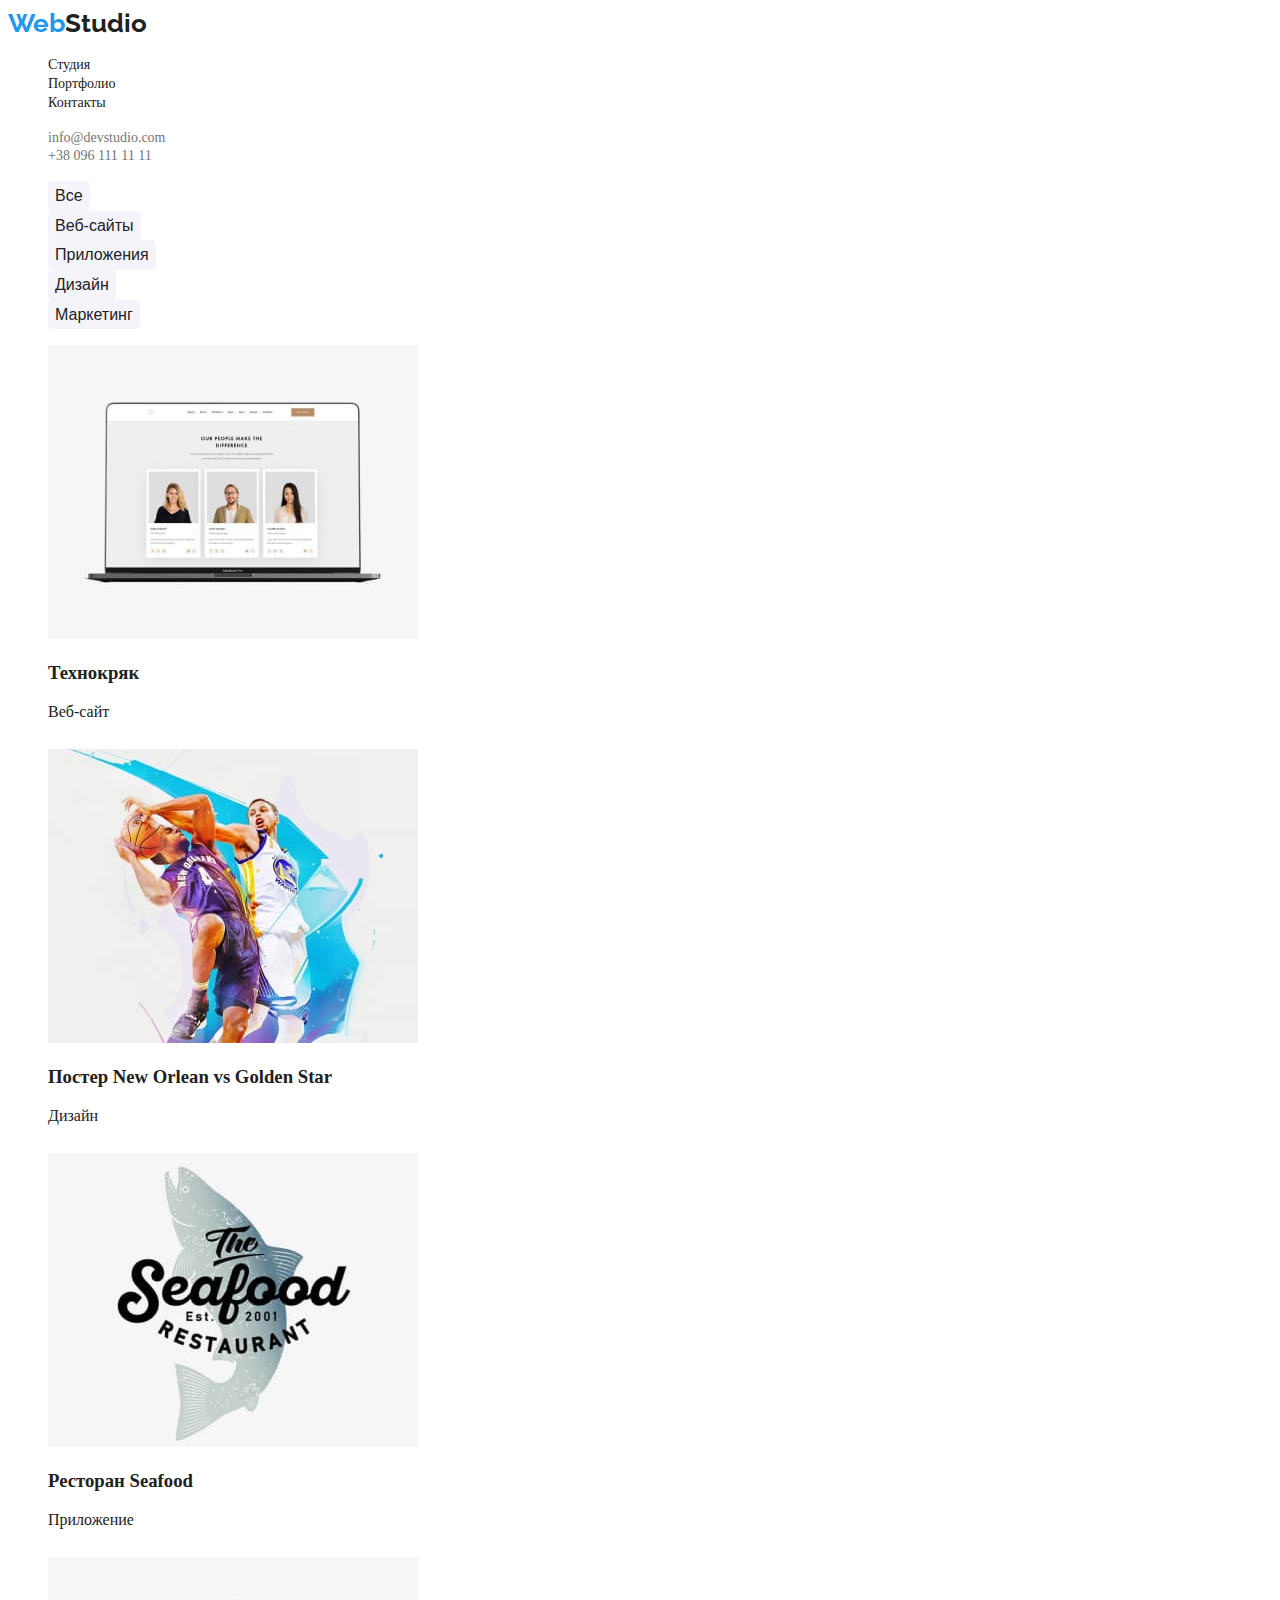
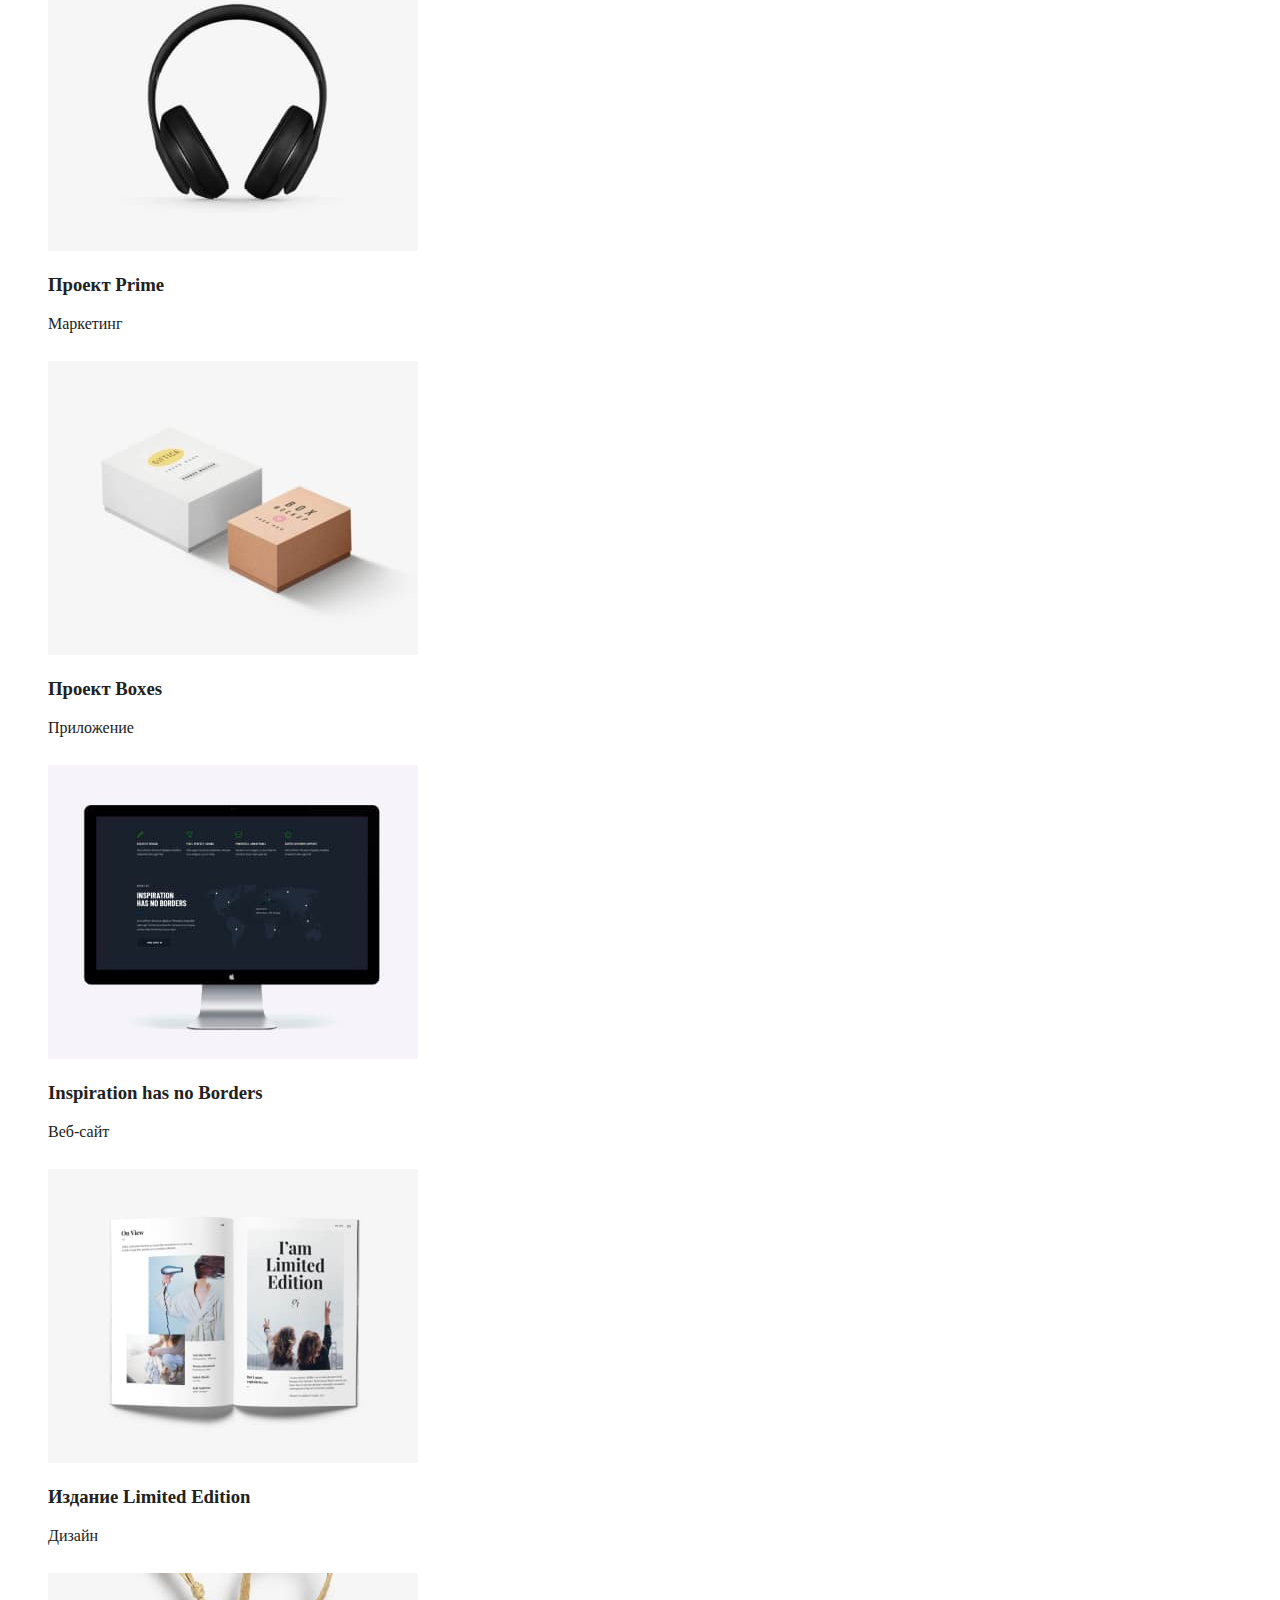
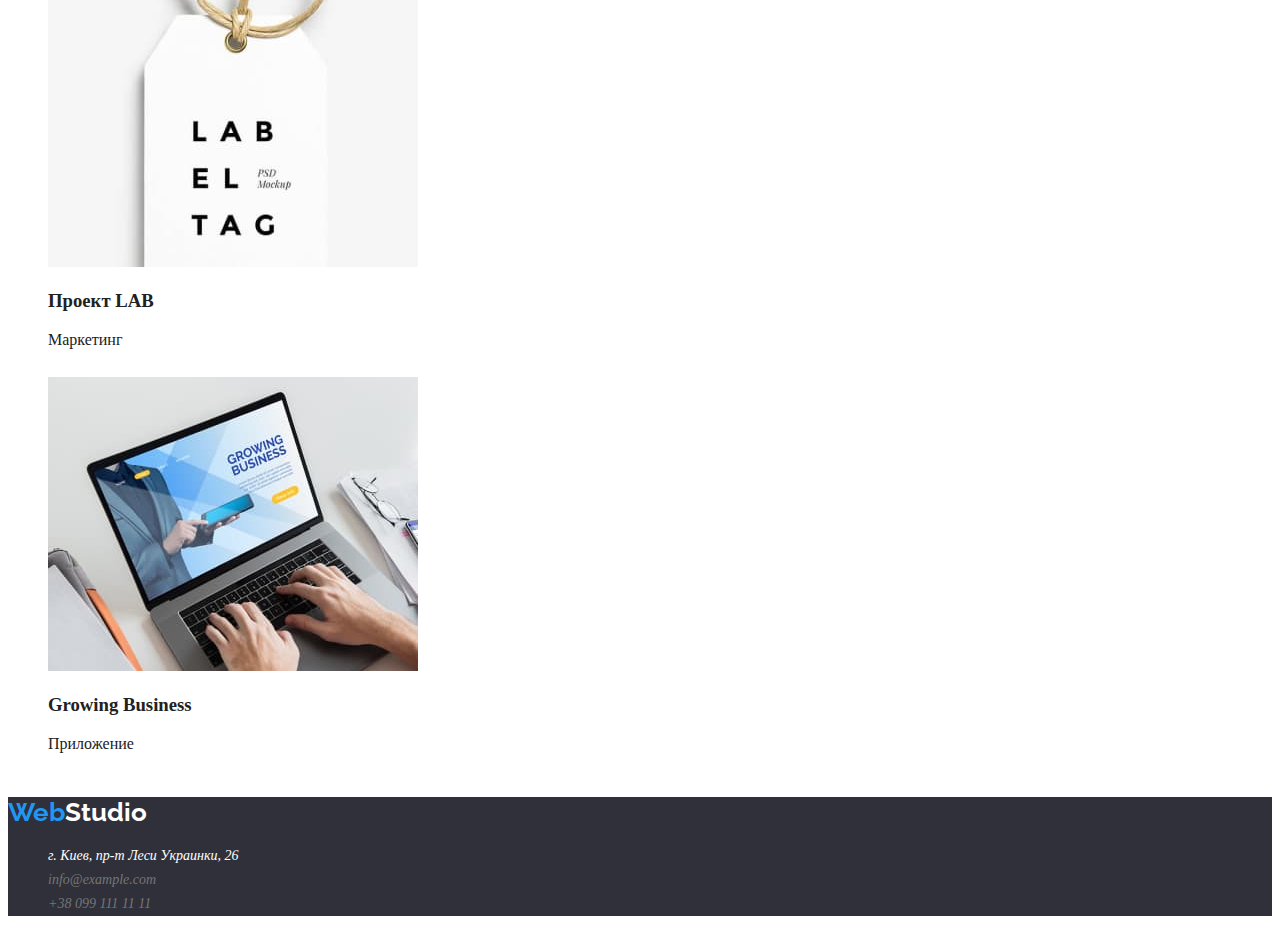
==== portfolio.html @ 92c07ca7 "final-commit" ====
<!DOCTYPE html>
<html lang="ru">
  <head>
    <meta charset="UTF-8" />
    <meta http-equiv="X-UA-Compatible" content="IE=edge" />
    <meta name="viewport" content="width=device-width, initial-scale=1.0" />
    <link rel="preconnect" href="https://fonts.googleapis.com" />
    <link rel="preconnect" href="https://fonts.gstatic.com" crossorigin />
    <link
      href="https://fonts.googleapis.com/css2?family=Raleway:wght@700&family=Roboto:wght@400;500;700;900&display=swap"
      rel="stylesheet"
    />
    <link
      rel="stylesheet"
      href="https://cdnjs.cloudflare.com/ajax/libs/modern-normalize/1.1.0/modern-normalize.min.css"
      integrity="sha512-wpPYUAdjBVSE4KJnH1VR1HeZfpl1ub8YT/NKx4PuQ5NmX2tKuGu6U/JRp5y+Y8XG2tV+wKQpNHVUX03MfMFn9Q=="
      crossorigin="anonymous"
      referrerpolicy="no-referrer"
    />
    <link rel="stylesheet" href="css/style.css" />
    <title>Портфолио</title>
  </head>
  <body>
    <header class="header-section">
      <nav class="nav">
        <a class="header-logo-link" lang="en" href="/"
          ><span class="header-logo-span">Web</span>Studio</a
        >
        <ul class="nav-list">
          <li class="nav-list-item"><a class="nav-link-studio" href="./index.html">Студия</a></li>
          <li class="nav-list-item">
            <a class="nav-link-portfolio" href="./portfolio.html">Портфолио</a>
          </li>
          <li class="nav-list-item"><a class="nav-link-contacts" href="">Контакты</a></li>
        </ul>
      </nav>
      <ul class="contacts-nav-list">
        <li class="contacts-nav-list-item">
          <a class="nav-link-email" lang="en" href="mailto:info@devstudio.com"
            >info@devstudio.com</a
          >
        </li>
        <li class="contacts-nav-list-item">
          <a class="nav-link-tel" href="tel:+380961111111">+38 096 111 11 11</a>
        </li>
      </ul>
    </header>
    <main class="main">
      <section class="projects-section">
        <ul class="filters-list">
          <li class="filters-list-item">
            <button type="button" class="filters-item-button">Все</button>
          </li>
          <li class="filters-list-item">
            <button type="button" class="filters-item-button">Веб-сайты</button>
          </li>
          <li class="filters-list-item">
            <button type="button" class="filters-item-button">Приложения</button>
          </li>
          <li class="filters-list-item">
            <button type="button" class="filters-item-button">Дизайн</button>
          </li>
          <li class="filters-list-item">
            <button type="button" class="filters-item-button">Маркетинг</button>
          </li>
        </ul>
        <ul class="projects-list">
          <li class="projects-list-item">
            <div class="project-1-card">
              <img
                class="projects-item-image"
                src="./images/our-company-projects/project-1.jpg"
                width="370"
                height="294"
                alt="Проект - 1"
              />
              <h3 class="projects-item-name">Технокряк</h3>
              <p class="projects-item-info">Веб-сайт</p>
            </div>
          </li>
          <li class="projects-list-item">
            <div class="project-2-card">
              <img
                class="projects-item-image"
                src="./images/our-company-projects/project-2.jpg"
                width="370"
                height="294"
                alt="Проект - 2"
              />
              <h3 class="projects-item-name">
                Постер <span class="project-2-span" lang="en">New Orlean vs Golden Star</span>
              </h3>
              <p class="projects-item-info">Дизайн</p>
            </div>
          </li>
          <li class="projects-list-item">
            <div class="project-3-card">
              <img
                class="projects-item-image"
                src="./images/our-company-projects/project-3.jpg"
                width="370"
                height="294"
                alt="Проект - 3"
              />
              <h3 class="projects-item-name">
                Ресторан <span class="project-3-span" lang="en">Seafood</span>
              </h3>
              <p class="projects-item-info">Приложение</p>
            </div>
          </li>
          <li class="projects-list-item">
            <div class="project-4-card">
              <img
                class="projects-item-image"
                src="./images/our-company-projects/project-4.jpg"
                width="370"
                height="294"
                alt="Проект - 4"
              />
              <h3 class="projects-item-name">
                Проект <span class="project-4-span" lang="en">Prime</span>
              </h3>
              <p class="projects-item-info">Маркетинг</p>
            </div>
          </li>
          <li class="projects-list-item">
            <div class="project-5-card">
              <img
                class="projects-item-image"
                src="./images/our-company-projects/project-5.jpg"
                width="370"
                height="294"
                alt="Проект - 5"
              />
              <h3 class="projects-item-name">
                Проект <span class="project-5-span" lang="en">Boxes</span>
              </h3>
              <p class="projects-item-info">Приложение</p>
            </div>
          </li>
          <li class="projects-list-item">
            <div class="project-6-card">
              <img
                class="projects-item-image"
                src="./images/our-company-projects/project-6.jpg"
                width="370"
                height="294"
                alt="Проект - 6"
              />
              <h3 class="projects-item-name" lang="en">Inspiration has no Borders</h3>
              <p class="projects-item-info">Веб-сайт</p>
            </div>
          </li>
          <li class="projects-list-item">
            <div class="project-7-card">
              <img
                class="projects-item-image"
                src="./images/our-company-projects/project-7.jpg"
                width="370"
                height="294"
                alt="Проект - 7"
              />
              <h3 class="projects-item-name">
                Издание <span class="project-7-span" lang="en">Limited Edition</span>
              </h3>
              <p class="projects-item-info">Дизайн</p>
            </div>
          </li>
          <li class="projects-list-item">
            <div class="project-8-card">
              <img
                class="projects-item-image"
                src="./images/our-company-projects/project-8.jpg"
                width="370"
                height="294"
                alt="Проект - 8"
              />
              <h3 class="projects-item-name">
                Проект <span class="project-8-span" lang="en">LAB</span>
              </h3>
              <p class="projects-item-info">Маркетинг</p>
            </div>
          </li>
          <li class="projects-list-item">
            <div class="project-9-card">
              <img
                class="projects-item-image"
                src="./images/our-company-projects/project-9.jpg"
                width="370"
                height="294"
                alt="Проект - 9"
              />
              <h3 class="projects-item-name" lang="en">Growing Business</h3>
              <p class="projects-item-info">Приложение</p>
            </div>
          </li>
        </ul>
      </section>
    </main>
    <footer class="footer-section">
      <a class="footer-logo-link" lang="en" href="./portfolio.html"
        ><span class="footer-logo-span">Web</span>Studio</a
      >
      <address class="contacts">
        <ul class="contacts-list">
          <li class="contacts-list-item">
            <a class="contacts-link-address" href="">г. Киев, пр-т Леси Украинки, 26</a>
          </li>
          <li class="contacts-list-item">
            <a class="contacts-link-email" lang="en" href="mailto:info@example.com"
              >info@example.com</a
            >
          </li>
          <li class="contacts-list-item">
            <a class="contacts-link-tel" href="tel:+380991111111">+38 099 111 11 11</a>
          </li>
        </ul>
      </address>
    </footer>
  </body>
</html>
---- css/style.css ----
body {
  font-family: 'Roboto' sans-serif;
  color: #212121;
}

li {
  list-style-type: none;
}

a {
  text-decoration: none;
}

:root {
  --black: #212121;
  --white: #ffffff;
  --grey: #757575;
  --blue: #2196f3;
  --black-rock: #2f303a;
  --ghost-white: #f5f4fa;
}

/* index.html */

/* header */

.header-logo-link {
  font-family: 'Raleway', sans-serif;
  font-weight: 700;
  font-size: 26px;
  line-height: 1.2;
  color: var(--black);
}

.header-logo-span {
  font-family: 'Raleway', sans-serif;
  font-weight: 700;
  font-size: 26px;
  line-height: 1.2;
  color: var(--blue);
}

/* nav-section */

.nav-link-studio,
.nav-link-portfolio,
.nav-link-contacts {
  /*font-family: 'Roboto', sans-serif;*/
  font-weight: 500;
  font-size: 14px;
  line-height: 1.2;
  color: var(--black);
}

.nav-link-email,
.nav-link-tel {
  /*font-family: 'Roboto', sans-serif;*/
  font-style: 500;
  font-size: 14px;
  line-height: 1.2;
  color: var(--grey);
}

.nav-link-studio:hover,
.nav-link-studio:focus,
.nav-link-portfolio:hover,
.nav-link-portfolio:focus,
.nav-link-contacts:hover,
.nav-link-contacts:focus {
  color: var(--blue);
}

.nav-link-email:hover,
.nav-link-email:focus,
.nav-link-tel:hover,
.nav-link-tel:focus {
  color: var(--blue);
}

/* hero section */

.hero-section {
  background-color: var(--black-rock);
}
.hero-section-title {
  /*font-family: 'Roboto', sans-serif;*/
  font-weight: 900;
  font-size: 44px;
  line-height: 1.4;
  color: var(--white);
}

.hero-section-button {
  /*font-family: 'Roboto', sans-serif;*/
  font-weight: 700;
  font-size: 16px;
  line-height: 1.9;
  cursor: pointer;
  background-color: var(--blue);
  color: var(--white);
  border: 1px solid var(--blue);
  border-radius: 4px;
}

/* company-advantages-section */

.company-advantages-item-title {
  /*font-family: 'Roboto', sans-serif;*/
  font-weight: 700;
  font-size: 14px;
  line-height: 1.2;
}

.company-advantages-item-info {
  /*font-family: 'Roboto', sans-serif;*/
  font-size: 14px;
  line-height: 1.7;
  color: var(--grey);
}

/* what-we-do section */

.what-we-do-title {
  /*font-family: 'Roboto', sans-serif;*/
  font-weight: 700;
  font-size: 36px;
  line-height: 1.2;
}

/* our-team-section */

.our-team-section {
  background-color: var(--ghost-white);
}

.our-team-title {
  /*font-family: 'Roboto', sans-serif;*/
  font-weight: 700;
  font-size: 36px;
  line-height: 1.2;
  color: var(--black);
}

.our-team-card-1,
.our-team-card-2,
.our-team-card-3,
.our-team-card-4 {
  width: 270px;
  height: 368px;
  background-color: var(--white);
}

.our-team-first-card-master-name,
.our-team-second-card-master-name,
.our-team-third-card-master-name,
.our-team-fourth-card-master-name {
  /*font-family: 'Roboto', sans-serif;*/
  font-weight: 700;
  font-size: 16px;
  line-height: 1.2;
  color: var(--black);
}
.our-team-first-card-master-speciality,
.our-team-second-card-master-speciality,
.our-team-third-card-master-speciality,
.our-team-fourth-card-master-speciality {
  /*font-family: 'Roboto', sans-serif;*/
  font-size: 16px;
  line-height: 1.2;
  color: var(--grey);
}

/* footer-section */

.footer-section {
  background-color: var(--black-rock);
}

.footer-logo-link {
  font-family: 'Raleway', sans-serif;
  font-weight: 700;
  font-size: 26px;
  line-height: 1.2;
  color: var(--white);
}

.footer-logo-span {
  font-family: 'Raleway', sans-serif;
  font-weight: 700;
  font-size: 26px;
  line-height: 1.2;
  color: var(--blue);
}

.contacts-link-address {
  /*font-family: 'Roboto', sans-serif;*/
  font-size: 14px;
  line-height: 1.7;
  color: var(--white);
}

.contacts-link-email,
.contacts-link-tel {
  /*font-family: 'Roboto', sans-serif;*/
  font-size: 14px;
  line-height: 1.7;
  color: var(--grey);
}

.contacts-link-address:hover,
.contacts-link-address:focus,
.contacts-link-email:hover,
.contacts-link-email:focus,
.contacts-link-tel:hover,
.contacts-link-tel:focus {
  color: var(--blue);
}

/* portfolio.html*/

/* portfolio-section */

/* filters section */

.filters-item-button {
  /*font-family: 'Roboto', sans-serif;*/
  font-weight: 500;
  font-size: 16px;
  border: 1px solid var(--ghost-white);
  border-radius: 4px;
  line-height: 1.6;
  cursor: pointer;
  background-color: var(--ghost-white);
  color: var(--black);
}

.filters-item-button:hover {
  background-color: var(--blue);
  color: var(--white);
}

/* projects-section */

.project-1-card,
.project-2-card,
.project-3-card,
.project-4-card,
.project-5-card,
.project-6-card,
.project-7-card,
.project-8-card,
.project-9-card {
  width: 370px;
  height: 404px;
  border: 1px solid var(--whisper);
  background-color: var(--white);
}

.project-1-title,
.project-2-title,
.project-3-title,
.project-4-title,
.project-5-title,
.project-6-title,
.project-7-title,
.project-8-title,
.project-9-title {
  /*font-family: 'Roboto', sans-serif;*/
  font-weight: 700;
  font-size: 18px;
  line-height: 2;
  color: var(--black);
}
.project-1-info,
.project-2-info,
.project-3-info,
.project-4-info,
.project-5-info,
.project-6-info,
.project-7-info,
.project-8-info,
.project-9-title {
  /*font-family: 'Roboto', sans-serif;*/
  font-size: 16px;
  line-height: 1.9;
  color: var(--grey);
}
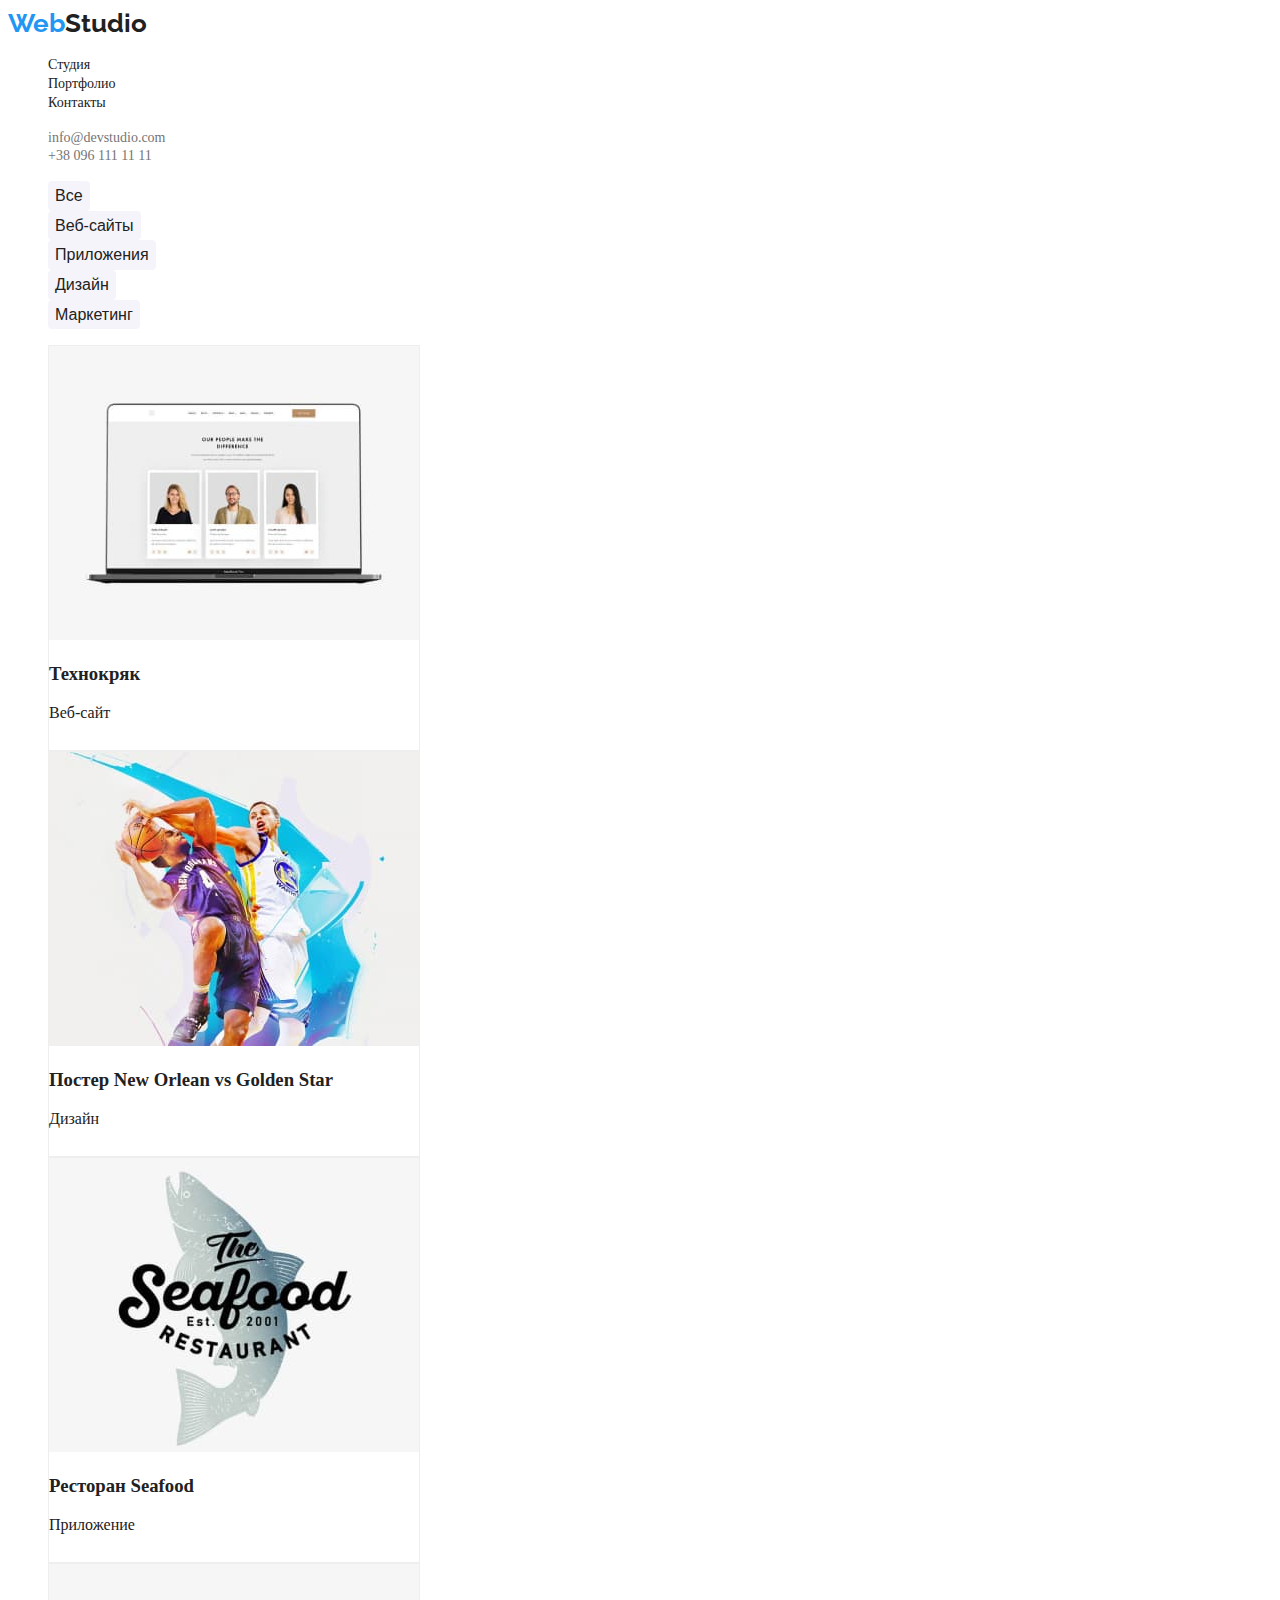
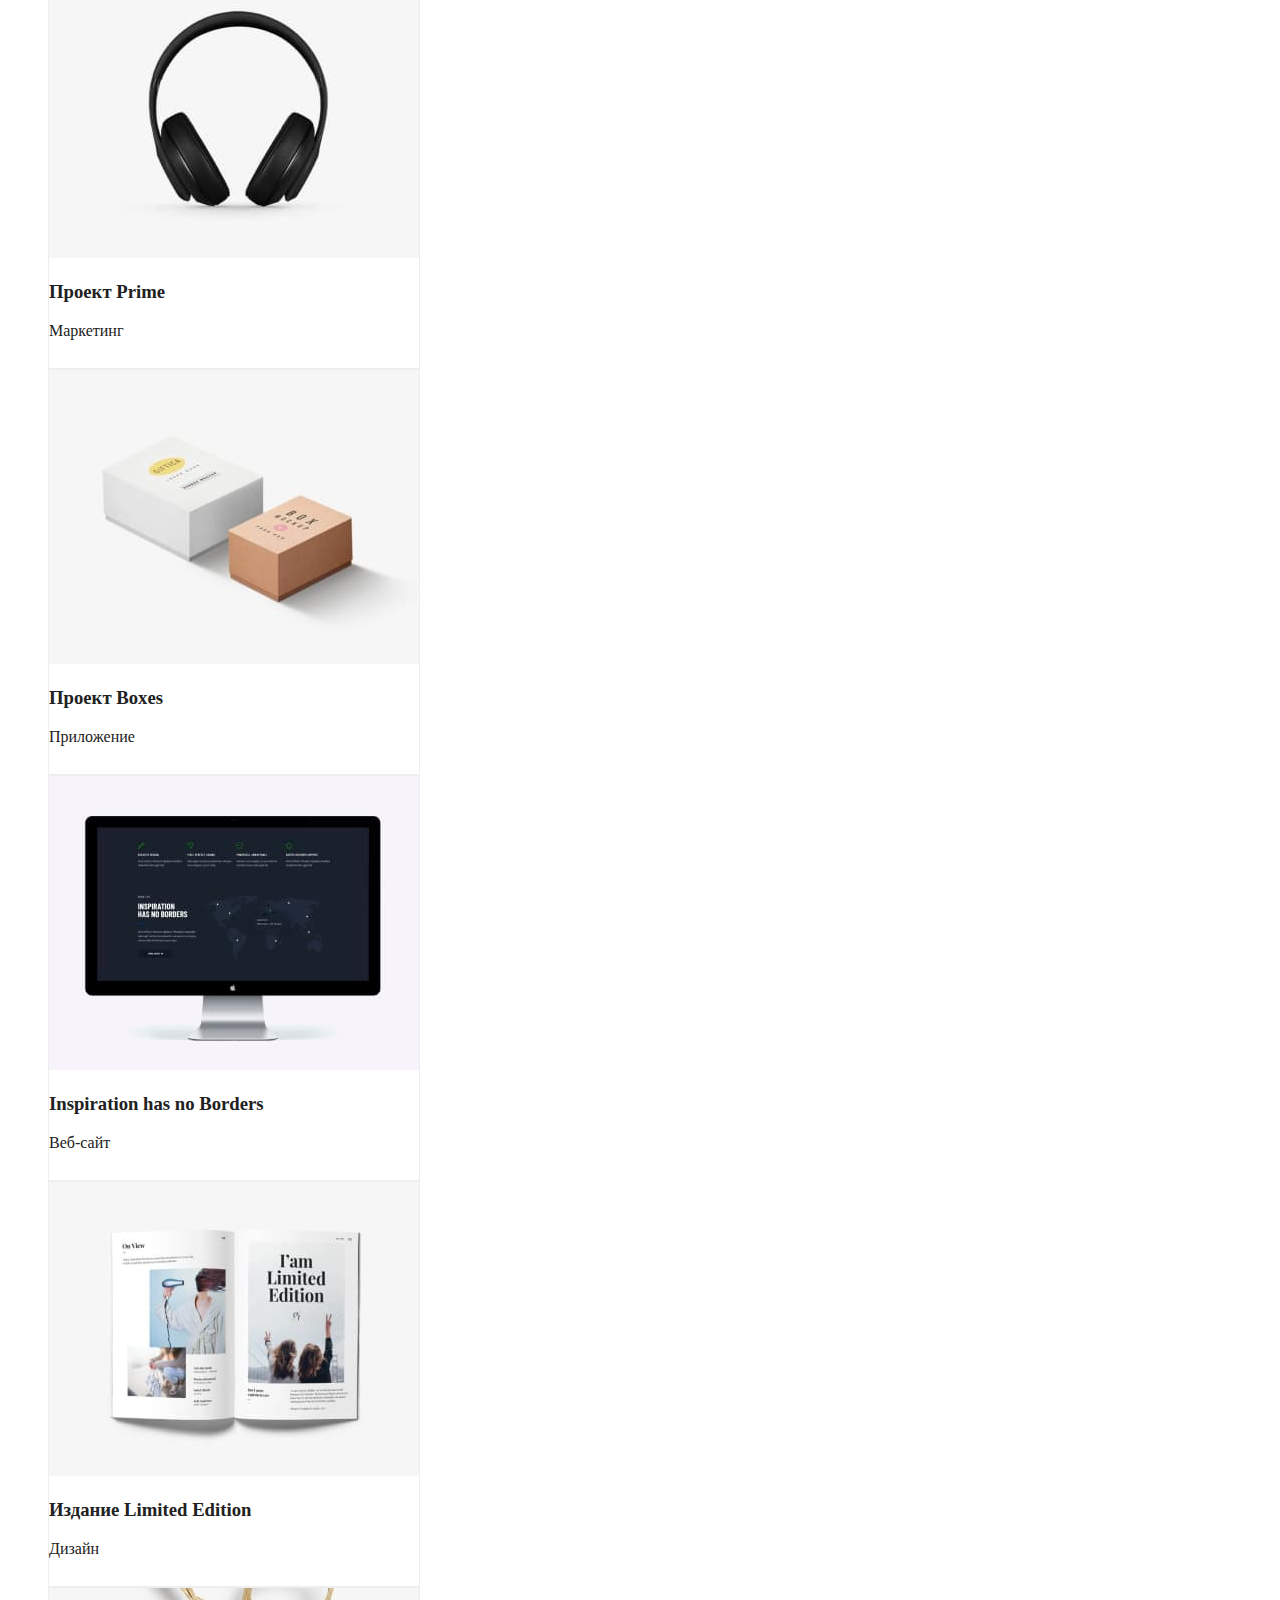
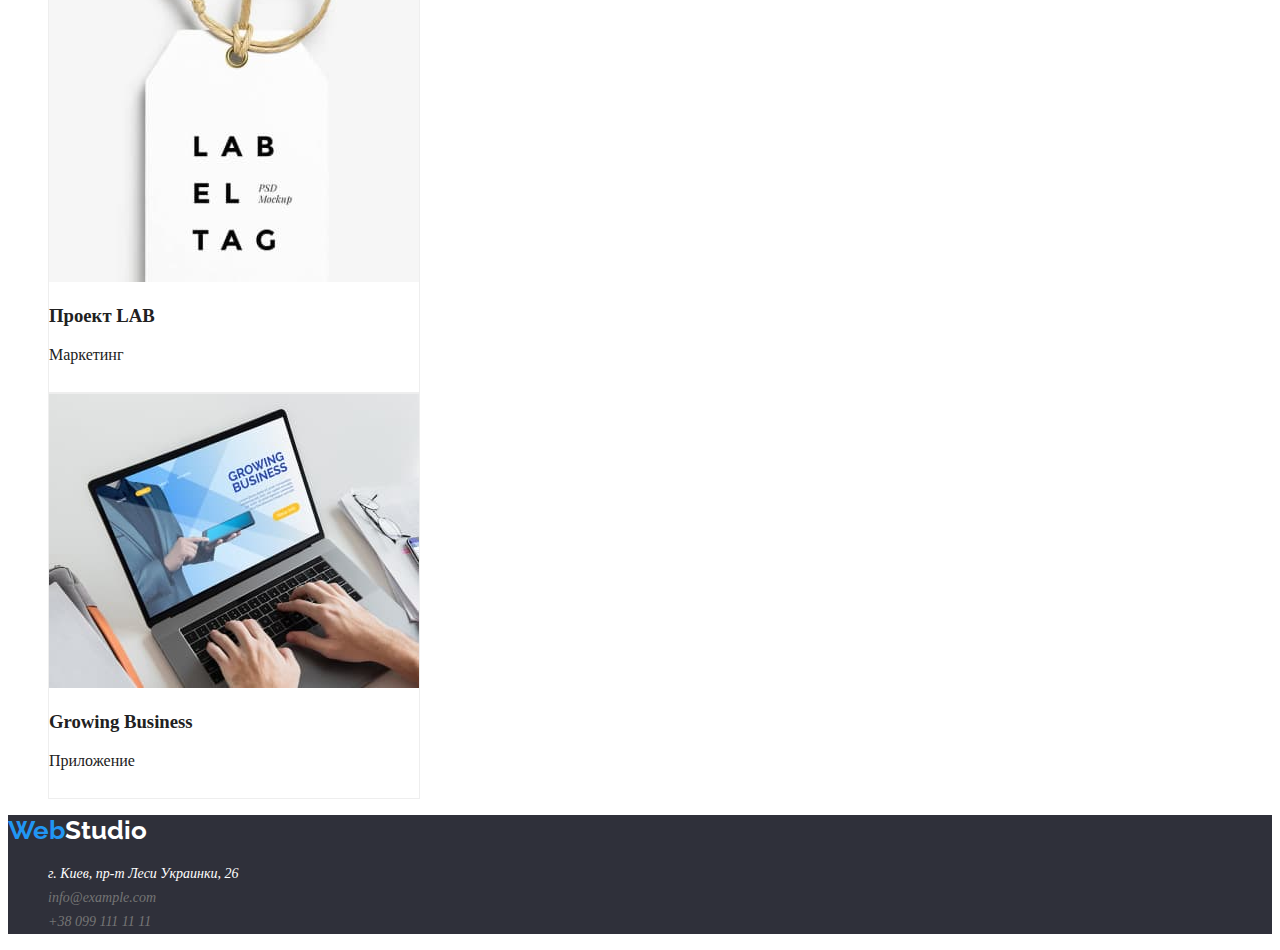
==== commit 5d1368a3: "final commit" ====
--- a/portfolio.html
+++ b/portfolio.html
@@ -23,7 +23,7 @@
   <body>
     <header class="header-section">
       <nav class="nav">
-        <a class="header-logo-link" lang="en" href="/"
+        <a class="header-logo-link" lang="en" href="./portfolio.html"
           ><span class="header-logo-span">Web</span>Studio</a
         >
         <ul class="nav-list">
@@ -204,7 +204,9 @@
       <address class="contacts">
         <ul class="contacts-list">
           <li class="contacts-list-item">
-            <a class="contacts-link-address" href="">г. Киев, пр-т Леси Украинки, 26</a>
+            <a id="footer-portfolio-link" class="contacts-link-address" href=""
+              >г. Киев, пр-т Леси Украинки, 26</a
+            >
           </li>
           <li class="contacts-list-item">
             <a class="contacts-link-email" lang="en" href="mailto:info@example.com"
--- a/css/style.css
+++ b/css/style.css
@@ -15,18 +15,25 @@
   --black: #212121;
   --white: #ffffff;
   --grey: #757575;
+  --whisper: #eeeeee;
   --blue: #2196f3;
   --black-rock: #2f303a;
   --ghost-white: #f5f4fa;
 }
 
+:root {
+  --text-medium: 500;
+  --text-bold: 700;
+  --text-extra-bold: 900;
+}
+
 /* index.html */
 
 /* header */
 
 .header-logo-link {
   font-family: 'Raleway', sans-serif;
-  font-weight: 700;
+  font-weight: var(--text-bold);
   font-size: 26px;
   line-height: 1.2;
   color: var(--black);
@@ -34,7 +41,7 @@
 
 .header-logo-span {
   font-family: 'Raleway', sans-serif;
-  font-weight: 700;
+  font-weight: var(--text-bold);
   font-size: 26px;
   line-height: 1.2;
   color: var(--blue);
@@ -46,7 +53,7 @@
 .nav-link-portfolio,
 .nav-link-contacts {
   /*font-family: 'Roboto', sans-serif;*/
-  font-weight: 500;
+  font-weight: var(--text-medium);
   font-size: 14px;
   line-height: 1.2;
   color: var(--black);
@@ -55,7 +62,7 @@
 .nav-link-email,
 .nav-link-tel {
   /*font-family: 'Roboto', sans-serif;*/
-  font-style: 500;
+  font-style: var(--text-medium);
   font-size: 14px;
   line-height: 1.2;
   color: var(--grey);
@@ -84,7 +91,7 @@
 }
 .hero-section-title {
   /*font-family: 'Roboto', sans-serif;*/
-  font-weight: 900;
+  font-weight: var(--text-extra-bold);
   font-size: 44px;
   line-height: 1.4;
   color: var(--white);
@@ -92,21 +99,27 @@
 
 .hero-section-button {
   /*font-family: 'Roboto', sans-serif;*/
-  font-weight: 700;
+  font-weight: var(--text-bold);
   font-size: 16px;
   line-height: 1.9;
+  border: 1px solid var(--ghost-white);
+  border-radius: 4px;
   cursor: pointer;
+  background-color: var(--ghost-white);
+  color: var(--black);
+}
+
+.hero-section-button:hover {
   background-color: var(--blue);
   color: var(--white);
   border: 1px solid var(--blue);
-  border-radius: 4px;
 }
 
 /* company-advantages-section */
 
 .company-advantages-item-title {
   /*font-family: 'Roboto', sans-serif;*/
-  font-weight: 700;
+  font-weight: var(--text-bold);
   font-size: 14px;
   line-height: 1.2;
 }
@@ -122,7 +135,7 @@
 
 .what-we-do-title {
   /*font-family: 'Roboto', sans-serif;*/
-  font-weight: 700;
+  font-weight: var(--text-bold);
   font-size: 36px;
   line-height: 1.2;
 }
@@ -135,7 +148,7 @@
 
 .our-team-title {
   /*font-family: 'Roboto', sans-serif;*/
-  font-weight: 700;
+  font-weight: var(--text-bold);
   font-size: 36px;
   line-height: 1.2;
   color: var(--black);
@@ -155,7 +168,7 @@
 .our-team-third-card-master-name,
 .our-team-fourth-card-master-name {
   /*font-family: 'Roboto', sans-serif;*/
-  font-weight: 700;
+  font-weight: var(--text-medium);
   font-size: 16px;
   line-height: 1.2;
   color: var(--black);
@@ -178,7 +191,7 @@
 
 .footer-logo-link {
   font-family: 'Raleway', sans-serif;
-  font-weight: 700;
+  font-weight: var(--text-bold);
   font-size: 26px;
   line-height: 1.2;
   color: var(--white);
@@ -186,7 +199,7 @@
 
 .footer-logo-span {
   font-family: 'Raleway', sans-serif;
-  font-weight: 700;
+  font-weight: var(--text-bold);
   font-size: 26px;
   line-height: 1.2;
   color: var(--blue);
@@ -224,7 +237,7 @@
 
 .filters-item-button {
   /*font-family: 'Roboto', sans-serif;*/
-  font-weight: 500;
+  font-weight: var(--medium);
   font-size: 16px;
   border: 1px solid var(--ghost-white);
   border-radius: 4px;
@@ -266,7 +279,7 @@
 .project-8-title,
 .project-9-title {
   /*font-family: 'Roboto', sans-serif;*/
-  font-weight: 700;
+  font-weight: var(--text-bold);
   font-size: 18px;
   line-height: 2;
   color: var(--black);
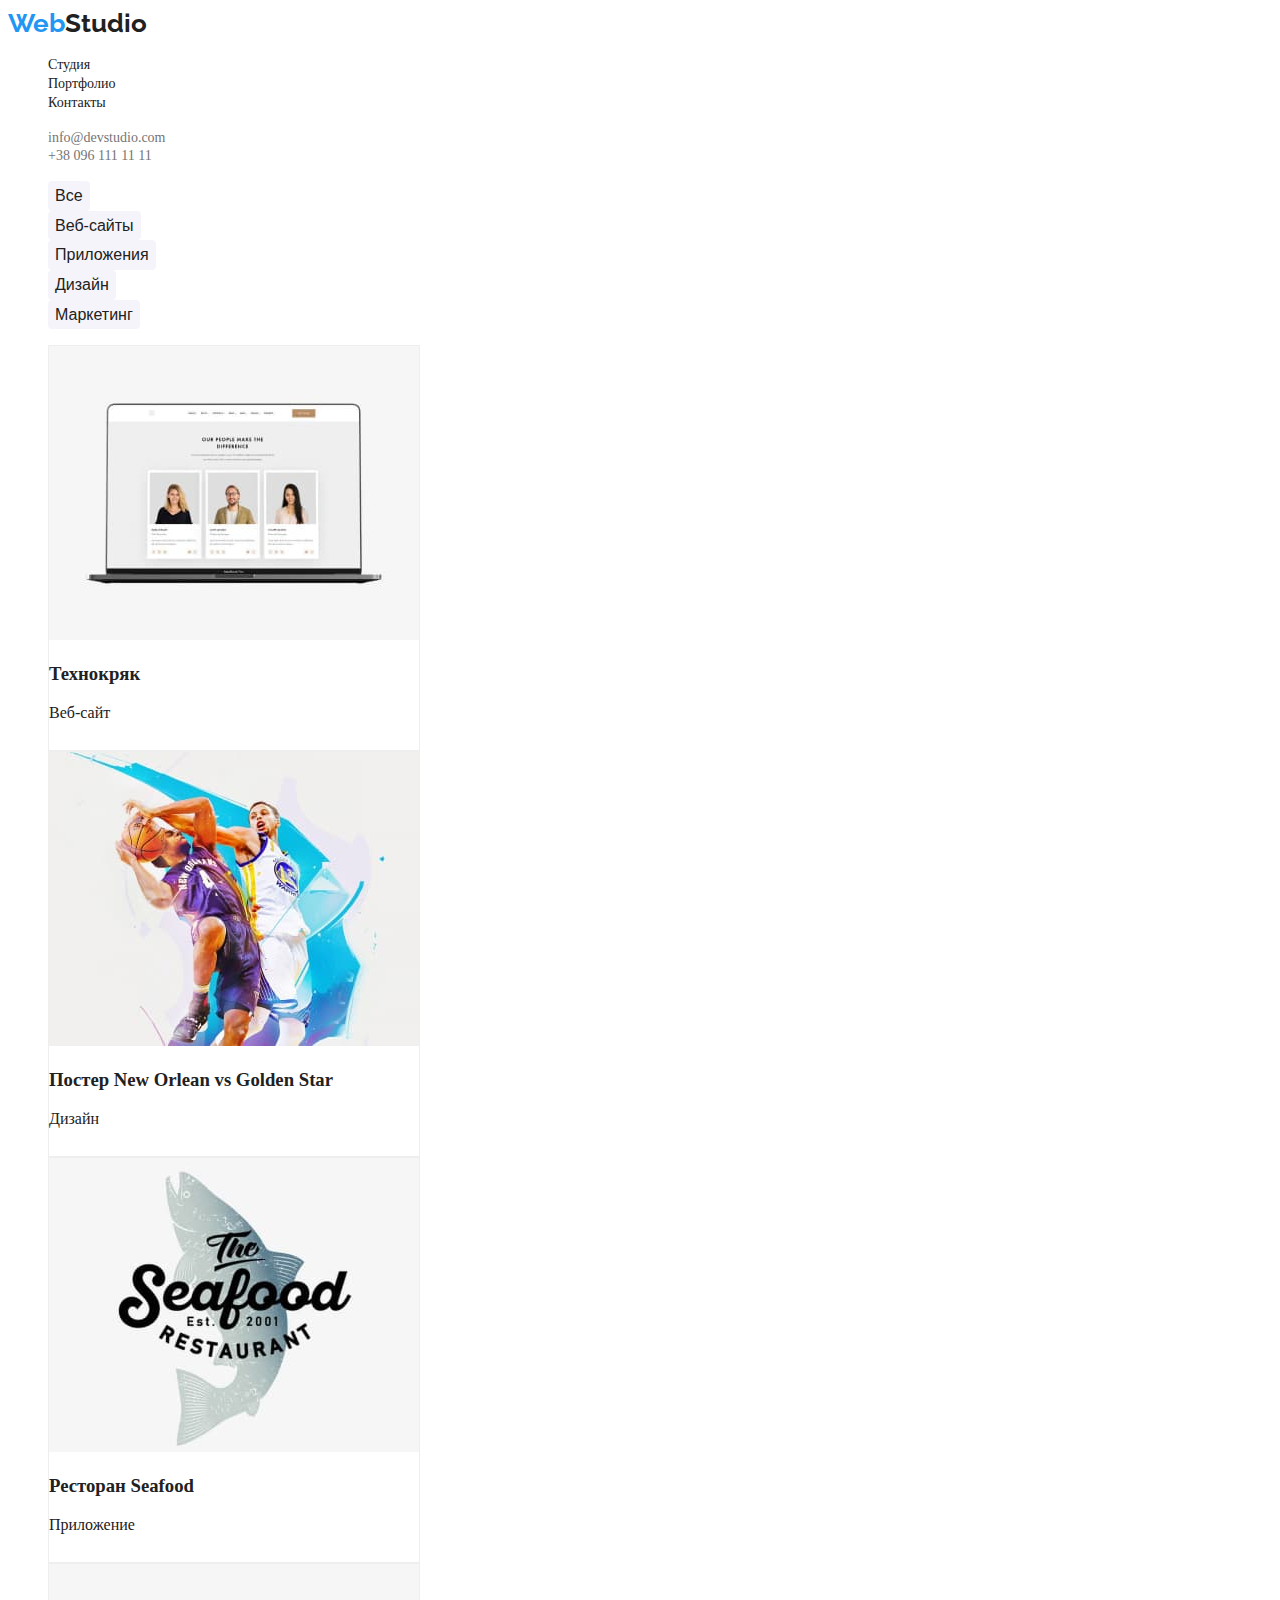
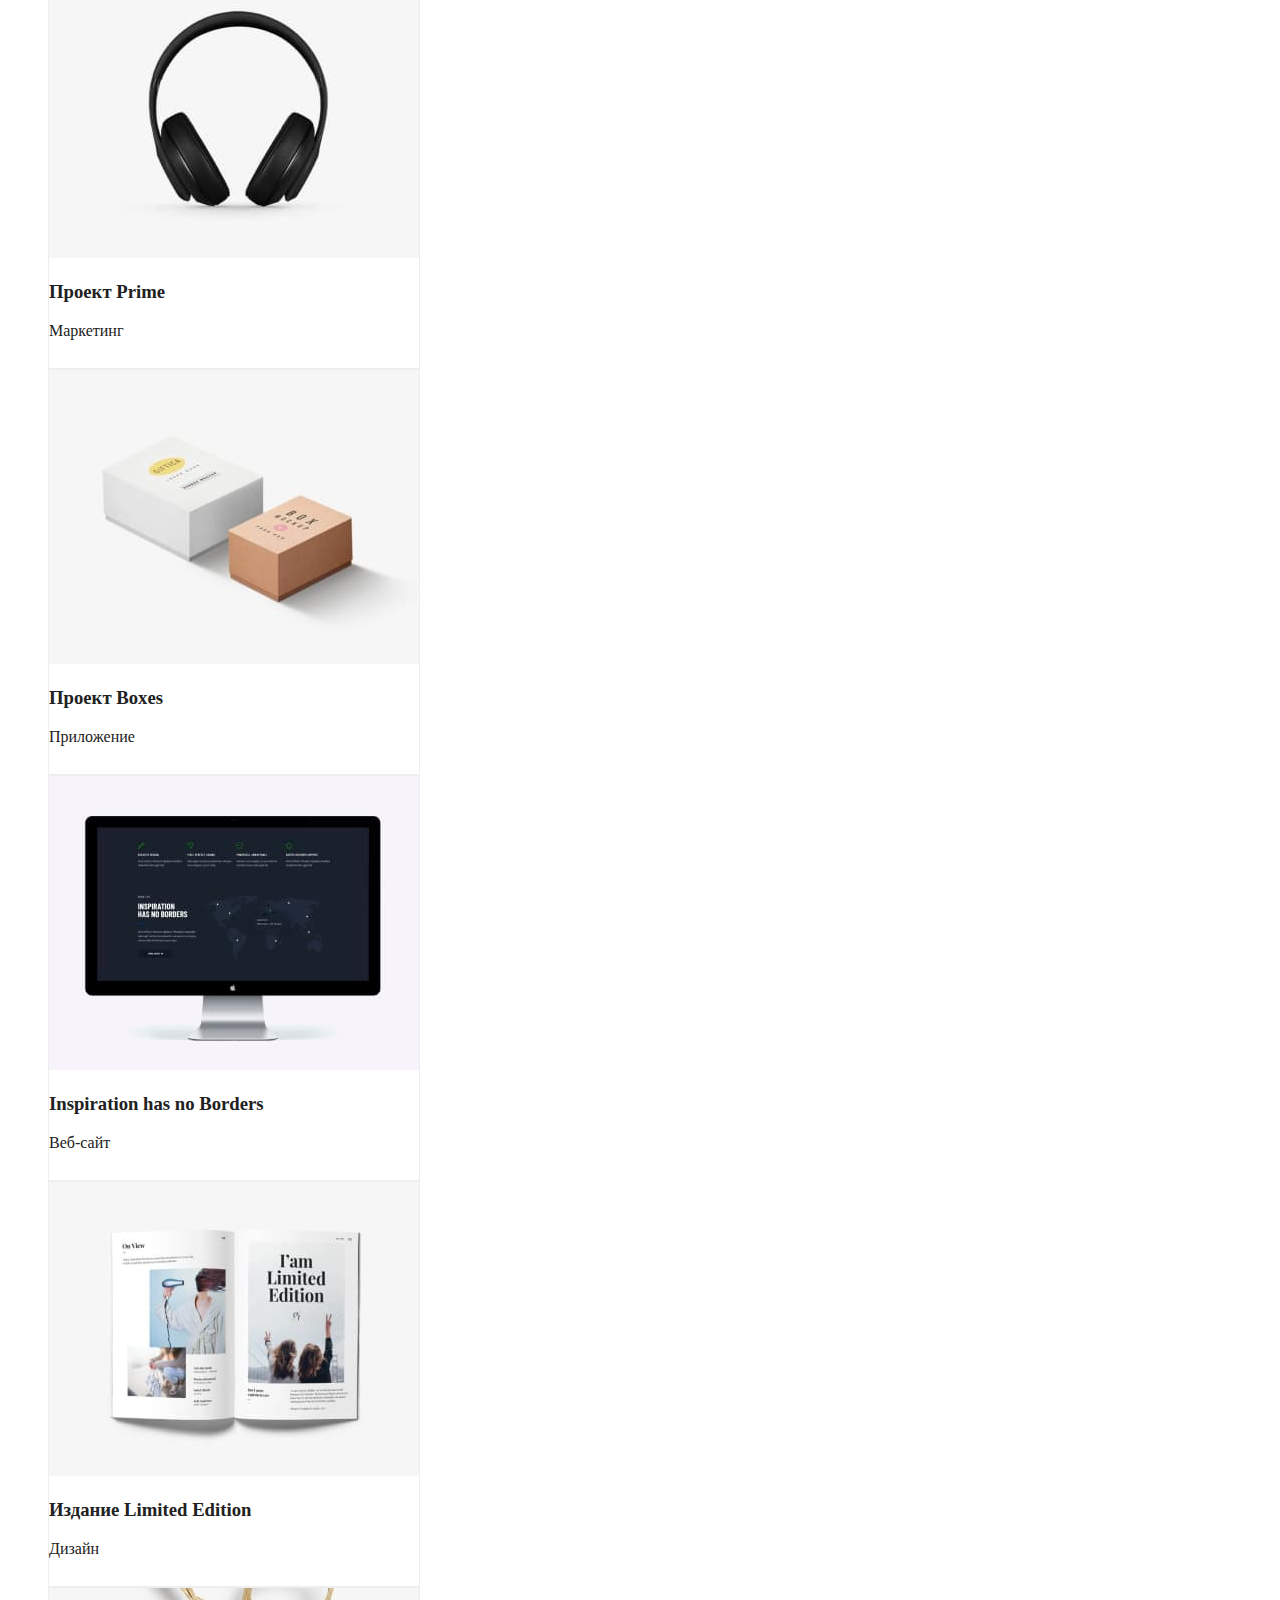
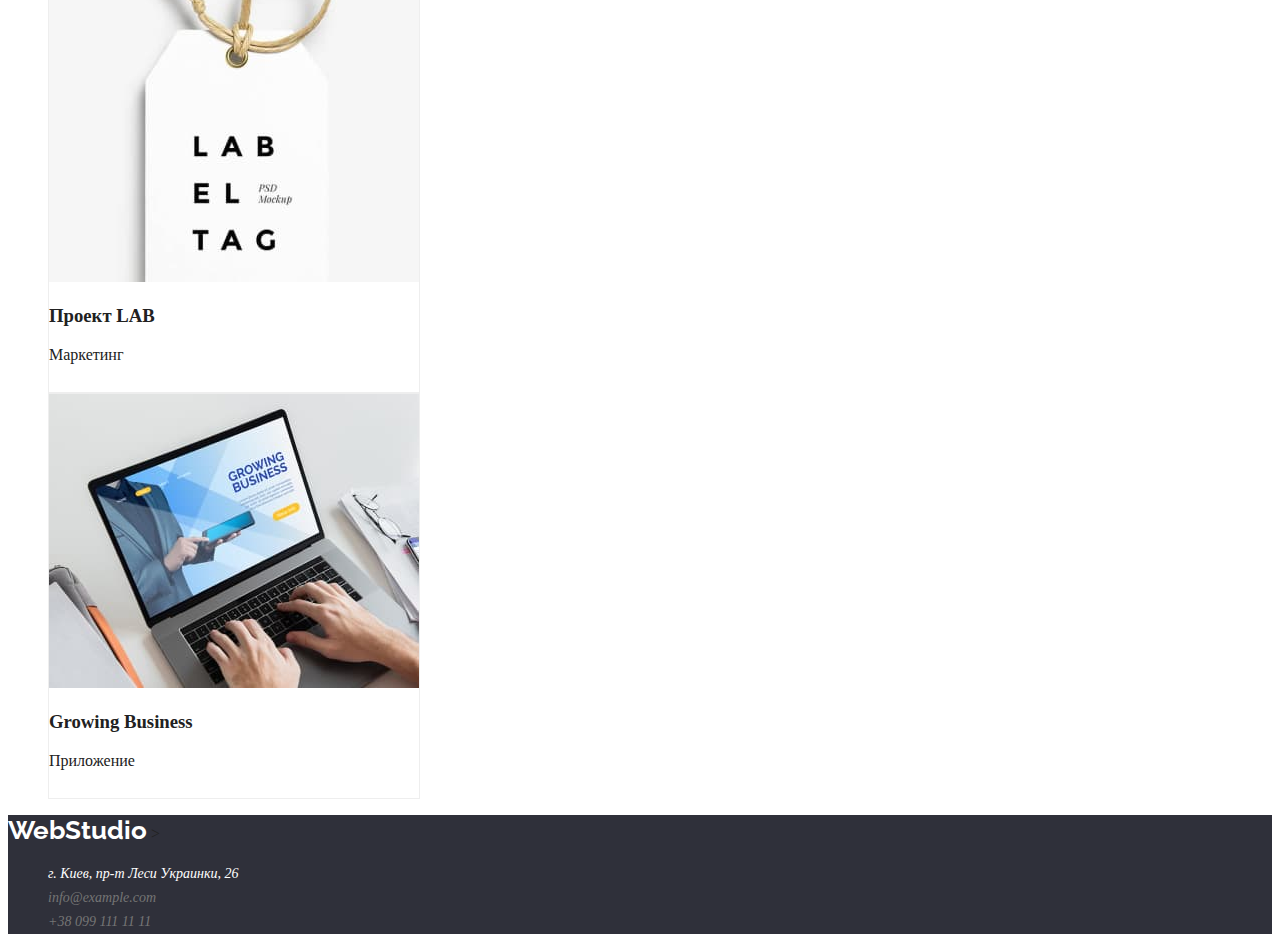
==== commit bf603c66: "final commit" ====
--- a/portfolio.html
+++ b/portfolio.html
@@ -23,7 +23,7 @@
   <body>
     <header class="header-section">
       <nav class="nav">
-        <a class="header-logo-link" lang="en" href="./portfolio.html"
+        <a class="header-logo-link" lang="en" href="#portfolio-bottom"
           ><span class="header-logo-span">Web</span>Studio</a
         >
         <ul class="nav-list">
@@ -198,15 +198,12 @@
       </section>
     </main>
     <footer class="footer-section">
-      <a class="footer-logo-link" lang="en" href="./portfolio.html"
-        ><span class="footer-logo-span">Web</span>Studio</a
+      <a class="footer-logo-link" lang="en" href="./portfolio-html"><span>Web</span>Studio</a>
       >
       <address class="contacts">
         <ul class="contacts-list">
           <li class="contacts-list-item">
-            <a id="footer-portfolio-link" class="contacts-link-address" href=""
-              >г. Киев, пр-т Леси Украинки, 26</a
-            >
+            <a class="contacts-link-address" href="">г. Киев, пр-т Леси Украинки, 26</a>
           </li>
           <li class="contacts-list-item">
             <a class="contacts-link-email" lang="en" href="mailto:info@example.com"
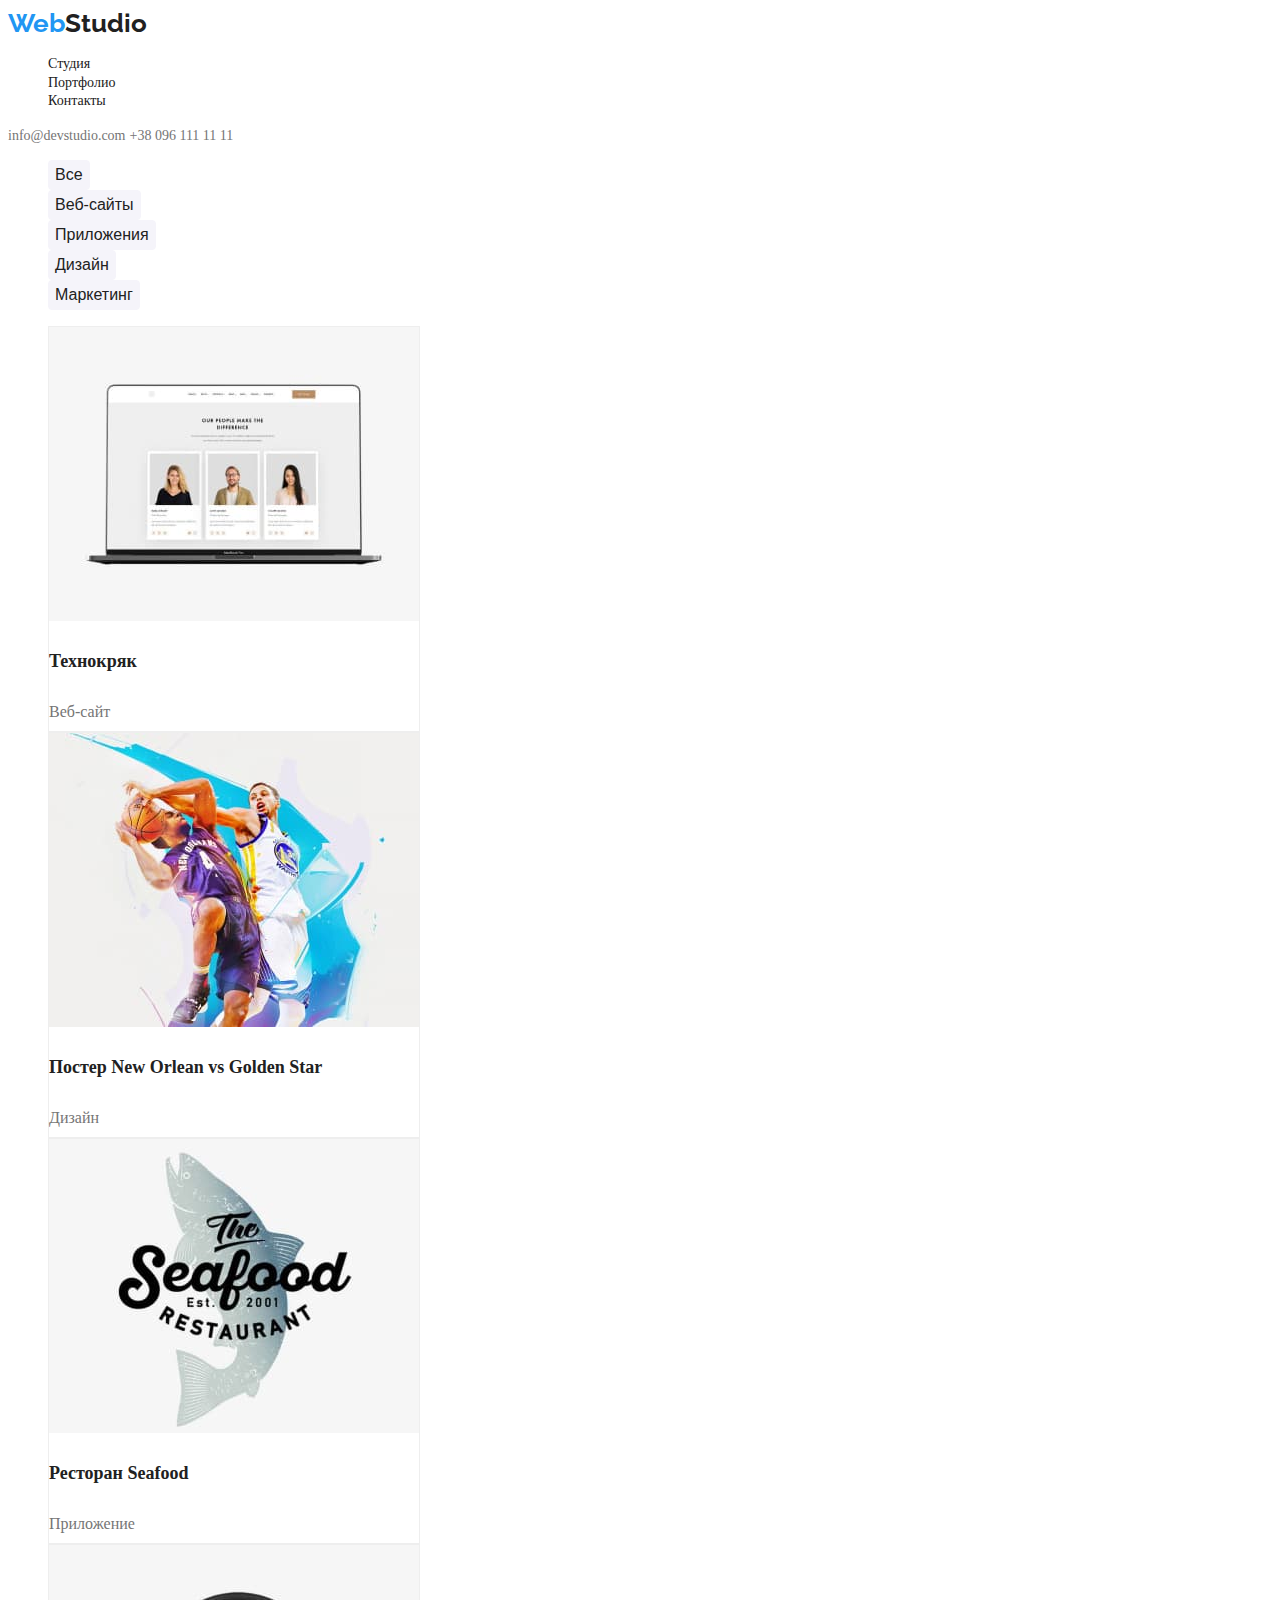
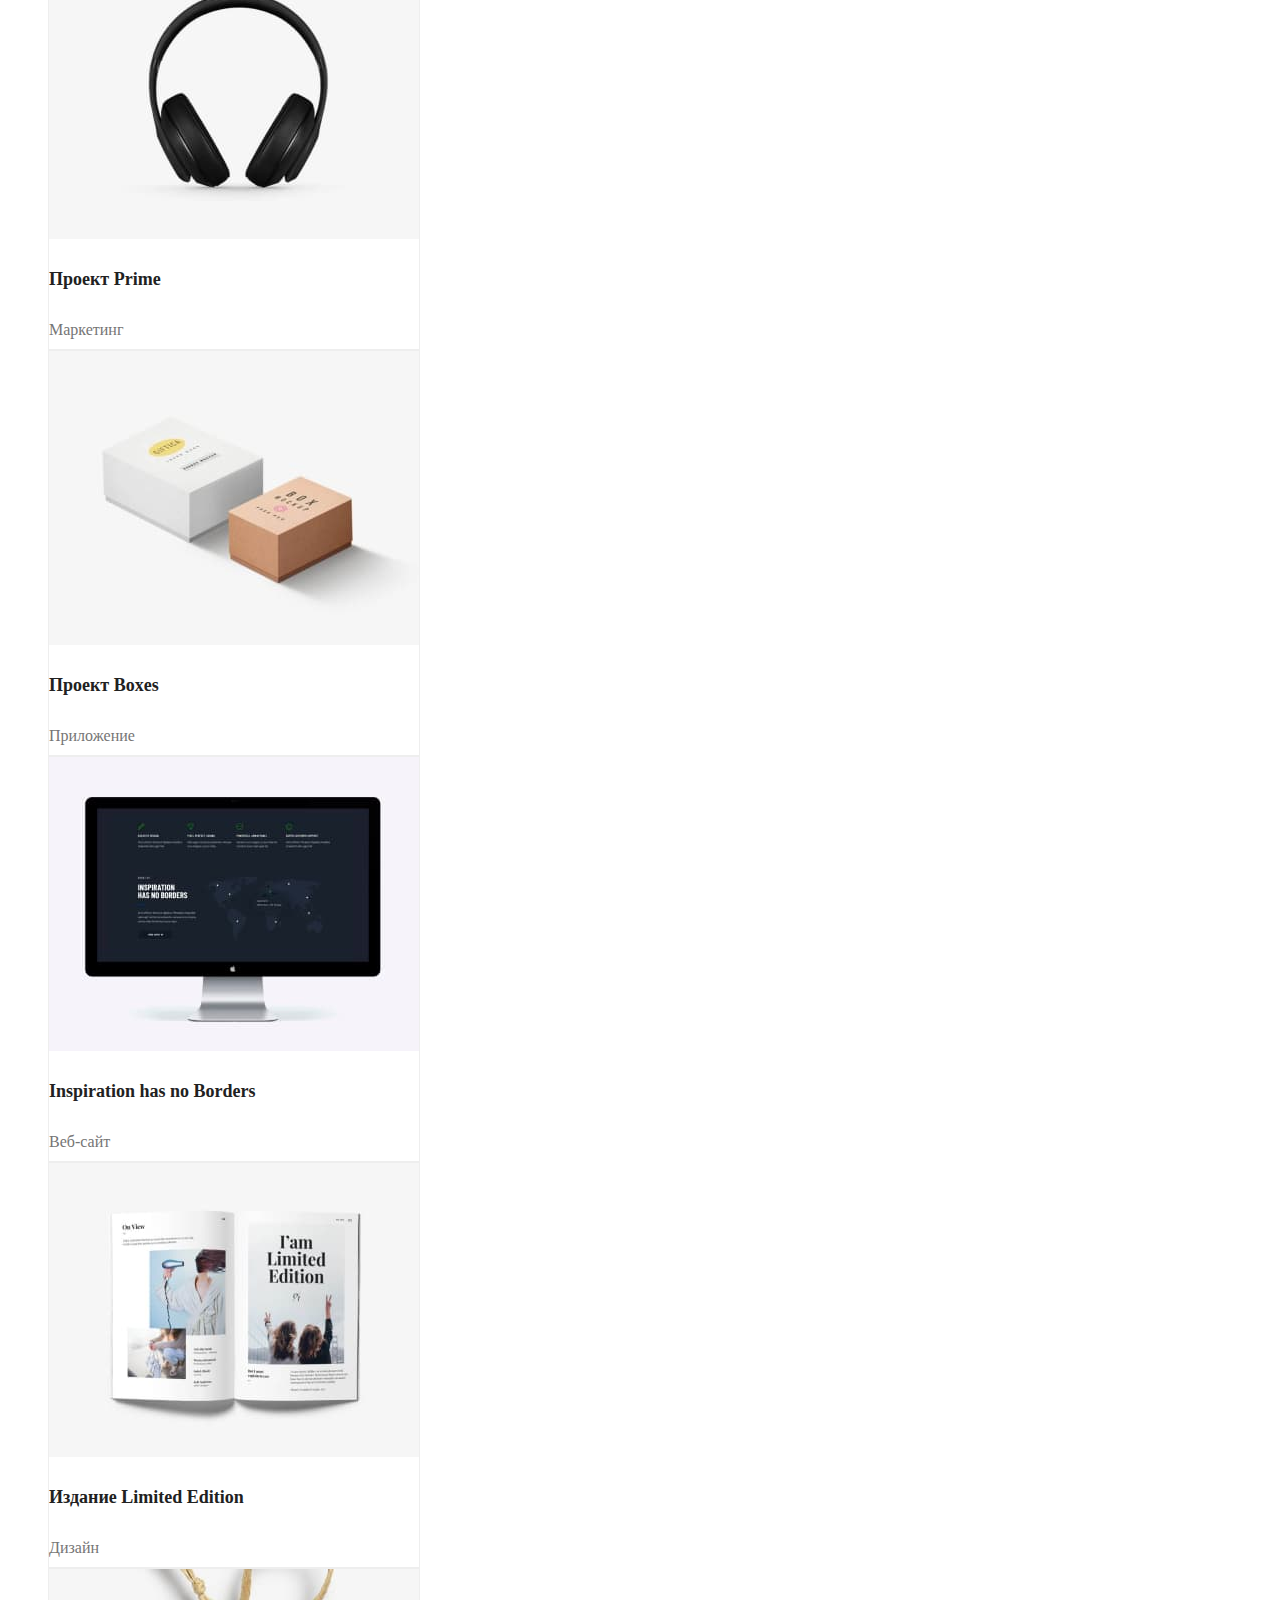
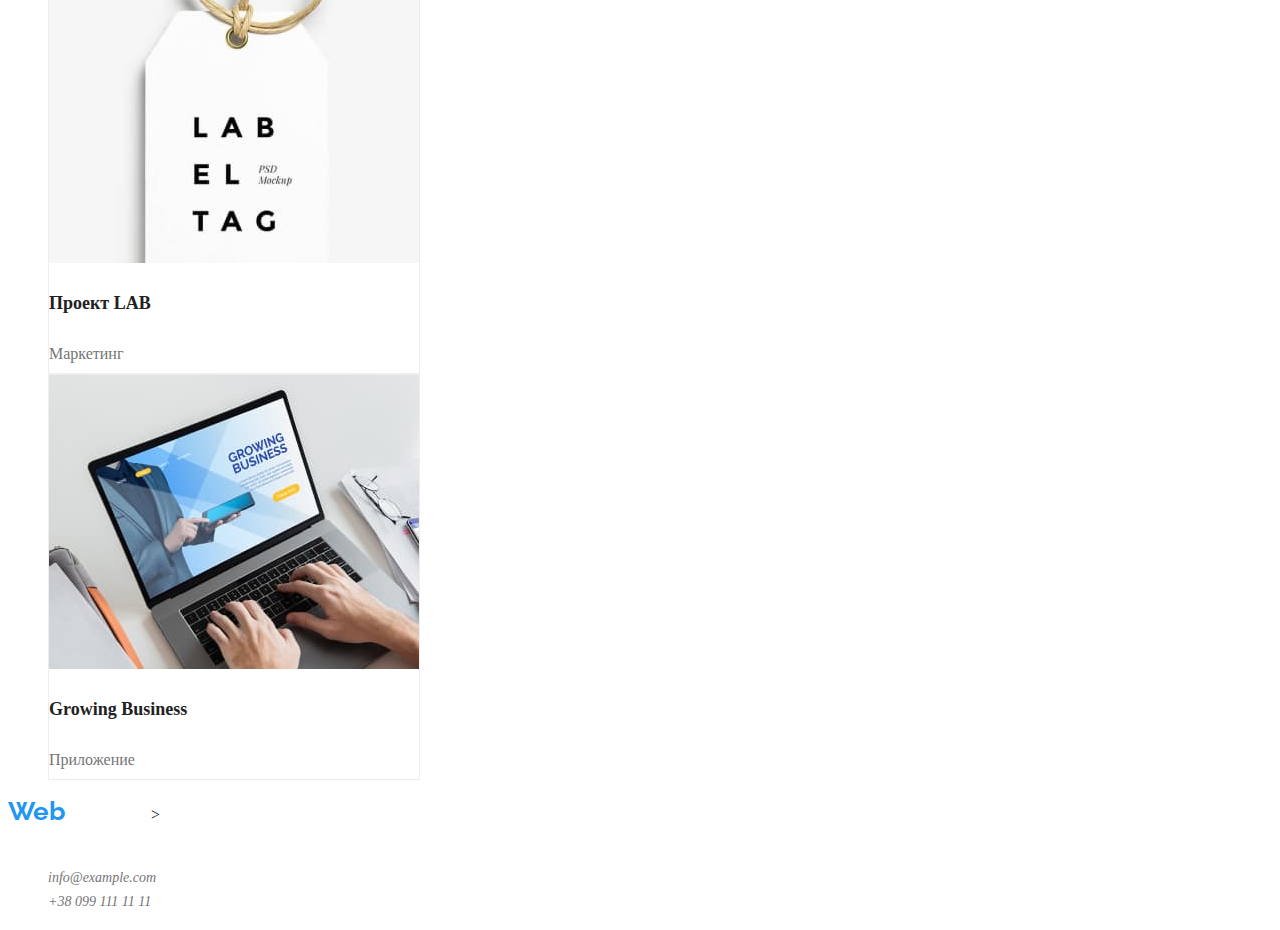
==== commit de52ee7f: "final commit" ====
--- a/portfolio.html
+++ b/portfolio.html
@@ -22,49 +22,49 @@
   </head>
   <body>
     <header class="header-section">
-      <nav class="nav">
-        <a class="header-logo-link" lang="en" href="#portfolio-bottom"
+      <nav class="nav-section">
+        <a class="header-logo-link link" lang="en" href="./portfolio.html"
           ><span class="header-logo-span">Web</span>Studio</a
         >
-        <ul class="nav-list">
-          <li class="nav-list-item"><a class="nav-link-studio" href="./index.html">Студия</a></li>
+        <ul class="nav-list list">
           <li class="nav-list-item">
-            <a class="nav-link-portfolio" href="./portfolio.html">Портфолио</a>
-          </li>
-          <li class="nav-list-item"><a class="nav-link-contacts" href="">Контакты</a></li>
+            <a class="nav-link-studio link" href="./index.html">Студия</a>
+          </li>
+          <li class="nav-list-item">
+            <a class="nav-link-portfolio link" href="./portfolio.html">Портфолио</a>
+          </li>
+          <li class="nav-list-item">
+            <a class="nav-link-contacts link" href="">Контакты</a>
+          </li>
         </ul>
       </nav>
-      <ul class="contacts-nav-list">
-        <li class="contacts-nav-list-item">
-          <a class="nav-link-email" lang="en" href="mailto:info@devstudio.com"
-            >info@devstudio.com</a
-          >
-        </li>
-        <li class="contacts-nav-list-item">
-          <a class="nav-link-tel" href="tel:+380961111111">+38 096 111 11 11</a>
-        </li>
-      </ul>
+      <div class="contacts-nav-block">
+        <a class="nav-link-email link" lang="en" href="mailto:info@devstudio.com"
+          >info@devstudio.com</a
+        >
+        <a class="nav-link-tel link" href="tel:+380961111111">+38 096 111 11 11</a>
+      </div>
     </header>
     <main class="main">
       <section class="projects-section">
-        <ul class="filters-list">
-          <li class="filters-list-item">
-            <button type="button" class="filters-item-button">Все</button>
-          </li>
-          <li class="filters-list-item">
-            <button type="button" class="filters-item-button">Веб-сайты</button>
-          </li>
-          <li class="filters-list-item">
-            <button type="button" class="filters-item-button">Приложения</button>
-          </li>
-          <li class="filters-list-item">
-            <button type="button" class="filters-item-button">Дизайн</button>
-          </li>
-          <li class="filters-list-item">
-            <button type="button" class="filters-item-button">Маркетинг</button>
-          </li>
-        </ul>
-        <ul class="projects-list">
+        <ul class="filters-list list">
+          <li class="filters-list-item">
+            <button type="button" class="filters-item-button-1">Все</button>
+          </li>
+          <li class="filters-list-item">
+            <button type="button" class="filters-item-button-2">Веб-сайты</button>
+          </li>
+          <li class="filters-list-item">
+            <button type="button" class="filters-item-button-3">Приложения</button>
+          </li>
+          <li class="filters-list-item">
+            <button type="button" class="filters-item-button-4">Дизайн</button>
+          </li>
+          <li class="filters-list-item">
+            <button type="button" class="filters-item-button-5">Маркетинг</button>
+          </li>
+        </ul>
+        <ul class="projects-list list">
           <li class="projects-list-item">
             <div class="project-1-card">
               <img
@@ -74,8 +74,8 @@
                 height="294"
                 alt="Проект - 1"
               />
-              <h3 class="projects-item-name">Технокряк</h3>
-              <p class="projects-item-info">Веб-сайт</p>
+              <h3 class="project-1-title">Технокряк</h3>
+              <p class="project-1-type">Веб-сайт</p>
             </div>
           </li>
           <li class="projects-list-item">
@@ -87,10 +87,10 @@
                 height="294"
                 alt="Проект - 2"
               />
-              <h3 class="projects-item-name">
+              <h3 class="project-2-title">
                 Постер <span class="project-2-span" lang="en">New Orlean vs Golden Star</span>
               </h3>
-              <p class="projects-item-info">Дизайн</p>
+              <p class="project-2-type">Дизайн</p>
             </div>
           </li>
           <li class="projects-list-item">
@@ -102,10 +102,10 @@
                 height="294"
                 alt="Проект - 3"
               />
-              <h3 class="projects-item-name">
+              <h3 class="project-3-title">
                 Ресторан <span class="project-3-span" lang="en">Seafood</span>
               </h3>
-              <p class="projects-item-info">Приложение</p>
+              <p class="project-3-type">Приложение</p>
             </div>
           </li>
           <li class="projects-list-item">
@@ -117,10 +117,10 @@
                 height="294"
                 alt="Проект - 4"
               />
-              <h3 class="projects-item-name">
+              <h3 class="project-4-title">
                 Проект <span class="project-4-span" lang="en">Prime</span>
               </h3>
-              <p class="projects-item-info">Маркетинг</p>
+              <p class="project-4-type">Маркетинг</p>
             </div>
           </li>
           <li class="projects-list-item">
@@ -132,10 +132,10 @@
                 height="294"
                 alt="Проект - 5"
               />
-              <h3 class="projects-item-name">
+              <h3 class="project-5-title">
                 Проект <span class="project-5-span" lang="en">Boxes</span>
               </h3>
-              <p class="projects-item-info">Приложение</p>
+              <p class="project-5-type">Приложение</p>
             </div>
           </li>
           <li class="projects-list-item">
@@ -147,8 +147,8 @@
                 height="294"
                 alt="Проект - 6"
               />
-              <h3 class="projects-item-name" lang="en">Inspiration has no Borders</h3>
-              <p class="projects-item-info">Веб-сайт</p>
+              <h3 class="project-6-title" lang="en">Inspiration has no Borders</h3>
+              <p class="project-6-type">Веб-сайт</p>
             </div>
           </li>
           <li class="projects-list-item">
@@ -160,10 +160,10 @@
                 height="294"
                 alt="Проект - 7"
               />
-              <h3 class="projects-item-name">
+              <h3 class="project-7-title">
                 Издание <span class="project-7-span" lang="en">Limited Edition</span>
               </h3>
-              <p class="projects-item-info">Дизайн</p>
+              <p class="project-7-type">Дизайн</p>
             </div>
           </li>
           <li class="projects-list-item">
@@ -175,10 +175,10 @@
                 height="294"
                 alt="Проект - 8"
               />
-              <h3 class="projects-item-name">
+              <h3 class="project-8-title">
                 Проект <span class="project-8-span" lang="en">LAB</span>
               </h3>
-              <p class="projects-item-info">Маркетинг</p>
+              <p class="project-8-type">Маркетинг</p>
             </div>
           </li>
           <li class="projects-list-item">
@@ -190,28 +190,30 @@
                 height="294"
                 alt="Проект - 9"
               />
-              <h3 class="projects-item-name" lang="en">Growing Business</h3>
-              <p class="projects-item-info">Приложение</p>
+              <h3 class="project-9-title" lang="en">Growing Business</h3>
+              <p class="project-9-type">Приложение</p>
             </div>
           </li>
         </ul>
       </section>
     </main>
-    <footer class="footer-section">
-      <a class="footer-logo-link" lang="en" href="./portfolio-html"><span>Web</span>Studio</a>
+    <footer class="footer">
+      <a class="footer-logo-link link" lang="en" href="./portfolio-html"
+        ><span class="footer-logo-span">Web</span>Studio</a
+      >
       >
       <address class="contacts">
-        <ul class="contacts-list">
+        <ul class="contacts-list list">
           <li class="contacts-list-item">
-            <a class="contacts-link-address" href="">г. Киев, пр-т Леси Украинки, 26</a>
+            <a class="contacts-link-address link" href="">г. Киев, пр-т Леси Украинки, 26</a>
           </li>
           <li class="contacts-list-item">
-            <a class="contacts-link-email" lang="en" href="mailto:info@example.com"
+            <a class="contacts-link-email link" lang="en" href="mailto:info@example.com"
               >info@example.com</a
             >
           </li>
           <li class="contacts-list-item">
-            <a class="contacts-link-tel" href="tel:+380991111111">+38 099 111 11 11</a>
+            <a class="contacts-link-tel link" href="tel:+380991111111">+38 099 111 11 11</a>
           </li>
         </ul>
       </address>
--- a/css/style.css
+++ b/css/style.css
@@ -1,16 +1,3 @@
-body {
-  font-family: 'Roboto' sans-serif;
-  color: #212121;
-}
-
-li {
-  list-style-type: none;
-}
-
-a {
-  text-decoration: none;
-}
-
 :root {
   --black: #212121;
   --white: #ffffff;
@@ -27,15 +14,28 @@
   --text-extra-bold: 900;
 }
 
+body {
+  font-family: 'Roboto' sans-serif;
+  color: var(--black);
+}
+
+.list {
+  list-style-type: none;
+}
+
+.link {
+  text-decoration: none;
+}
+
 /* index.html */
 
-/* header */
+/* header-section */
 
 .header-logo-link {
   font-family: 'Raleway', sans-serif;
   font-weight: var(--text-bold);
   font-size: 26px;
-  line-height: 1.2;
+  line-height: 1.17;
   color: var(--black);
 }
 
@@ -43,7 +43,7 @@
   font-family: 'Raleway', sans-serif;
   font-weight: var(--text-bold);
   font-size: 26px;
-  line-height: 1.2;
+  line-height: 1.17;
   color: var(--blue);
 }
 
@@ -52,19 +52,17 @@
 .nav-link-studio,
 .nav-link-portfolio,
 .nav-link-contacts {
-  /*font-family: 'Roboto', sans-serif;*/
   font-weight: var(--text-medium);
   font-size: 14px;
-  line-height: 1.2;
+  line-height: 1.17;
   color: var(--black);
 }
 
 .nav-link-email,
 .nav-link-tel {
-  /*font-family: 'Roboto', sans-serif;*/
   font-style: var(--text-medium);
   font-size: 14px;
-  line-height: 1.2;
+  line-height: 1.17;
   color: var(--grey);
 }
 
@@ -84,24 +82,24 @@
   color: var(--blue);
 }
 
-/* hero section */
-
+/* main-section */
+
+/* her-section */
 .hero-section {
   background-color: var(--black-rock);
+  border: 1px solid var(--black-rock);
 }
 .hero-section-title {
-  /*font-family: 'Roboto', sans-serif;*/
   font-weight: var(--text-extra-bold);
   font-size: 44px;
-  line-height: 1.4;
+  line-height: 1.36;
   color: var(--white);
 }
 
 .hero-section-button {
-  /*font-family: 'Roboto', sans-serif;*/
-  font-weight: var(--text-bold);
-  font-size: 16px;
-  line-height: 1.9;
+  font-weight: var(--text-bold);
+  font-size: 16px;
+  line-height: 1.875;
   border: 1px solid var(--ghost-white);
   border-radius: 4px;
   cursor: pointer;
@@ -109,7 +107,8 @@
   color: var(--black);
 }
 
-.hero-section-button:hover {
+.hero-section-button:hover,
+.hero-section-button:focus {
   background-color: var(--blue);
   color: var(--white);
   border: 1px solid var(--blue);
@@ -118,39 +117,36 @@
 /* company-advantages-section */
 
 .company-advantages-item-title {
-  /*font-family: 'Roboto', sans-serif;*/
-  font-weight: var(--text-bold);
-  font-size: 14px;
-  line-height: 1.2;
+  font-weight: var(--text-bold);
+  font-size: 14px;
+  line-height: 1.17;
 }
 
 .company-advantages-item-info {
-  /*font-family: 'Roboto', sans-serif;*/
-  font-size: 14px;
-  line-height: 1.7;
-  color: var(--grey);
-}
-
-/* what-we-do section */
+  font-size: 14px;
+  line-height: 1.71;
+  color: var(--grey);
+}
+
+/* what-we-do-section */
 
 .what-we-do-title {
-  /*font-family: 'Roboto', sans-serif;*/
   font-weight: var(--text-bold);
   font-size: 36px;
-  line-height: 1.2;
+  line-height: 1.17;
 }
 
 /* our-team-section */
 
 .our-team-section {
   background-color: var(--ghost-white);
+  border: 1px solid var(--ghost-white);
 }
 
 .our-team-title {
-  /*font-family: 'Roboto', sans-serif;*/
   font-weight: var(--text-bold);
   font-size: 36px;
-  line-height: 1.2;
+  line-height: 1.17;
   color: var(--black);
 }
 
@@ -167,19 +163,17 @@
 .our-team-second-card-master-name,
 .our-team-third-card-master-name,
 .our-team-fourth-card-master-name {
-  /*font-family: 'Roboto', sans-serif;*/
   font-weight: var(--text-medium);
   font-size: 16px;
-  line-height: 1.2;
+  line-height: 1.17;
   color: var(--black);
 }
 .our-team-first-card-master-speciality,
 .our-team-second-card-master-speciality,
 .our-team-third-card-master-speciality,
 .our-team-fourth-card-master-speciality {
-  /*font-family: 'Roboto', sans-serif;*/
-  font-size: 16px;
-  line-height: 1.2;
+  font-size: 16px;
+  line-height: 1.17;
   color: var(--grey);
 }
 
@@ -187,13 +181,14 @@
 
 .footer-section {
   background-color: var(--black-rock);
+  border: 1px solid var(--black-rock);
 }
 
 .footer-logo-link {
   font-family: 'Raleway', sans-serif;
   font-weight: var(--text-bold);
   font-size: 26px;
-  line-height: 1.2;
+  line-height: 1.17;
   color: var(--white);
 }
 
@@ -201,22 +196,22 @@
   font-family: 'Raleway', sans-serif;
   font-weight: var(--text-bold);
   font-size: 26px;
-  line-height: 1.2;
-  color: var(--blue);
-}
+  line-height: 1.17;
+  color: var(--blue);
+}
+
+/* contacts-section */
 
 .contacts-link-address {
-  /*font-family: 'Roboto', sans-serif;*/
-  font-size: 14px;
-  line-height: 1.7;
+  font-size: 14px;
+  line-height: 1.71;
   color: var(--white);
 }
 
 .contacts-link-email,
 .contacts-link-tel {
-  /*font-family: 'Roboto', sans-serif;*/
-  font-size: 14px;
-  line-height: 1.7;
+  font-size: 14px;
+  line-height: 1.71;
   color: var(--grey);
 }
 
@@ -229,25 +224,37 @@
   color: var(--blue);
 }
 
-/* portfolio.html*/
+/* portfolio.html */
 
 /* portfolio-section */
 
-/* filters section */
-
-.filters-item-button {
-  /*font-family: 'Roboto', sans-serif;*/
+/* filters-section */
+
+.filters-item-button-1,
+.filters-item-button-2,
+.filters-item-button-3,
+.filters-item-button-4,
+.filters-item-button-5 {
   font-weight: var(--medium);
   font-size: 16px;
   border: 1px solid var(--ghost-white);
   border-radius: 4px;
-  line-height: 1.6;
+  line-height: 1.625;
   cursor: pointer;
   background-color: var(--ghost-white);
   color: var(--black);
 }
 
-.filters-item-button:hover {
+.filters-item-button-1:hover,
+.filters-item-button1:focus,
+.filters-item-button-2:hover,
+.filters-item-button2:focus,
+.filters-item-button-3:hover,
+.filters-item-button3:focus,
+.filters-item-button-4:hover,
+.filters-item-button4:focus,
+.filters-item-button-5:hover,
+.filters-item-button5:focus {
   background-color: var(--blue);
   color: var(--white);
 }
@@ -278,23 +285,21 @@
 .project-7-title,
 .project-8-title,
 .project-9-title {
-  /*font-family: 'Roboto', sans-serif;*/
   font-weight: var(--text-bold);
   font-size: 18px;
   line-height: 2;
   color: var(--black);
 }
-.project-1-info,
-.project-2-info,
-.project-3-info,
-.project-4-info,
-.project-5-info,
-.project-6-info,
-.project-7-info,
-.project-8-info,
-.project-9-title {
-  /*font-family: 'Roboto', sans-serif;*/
-  font-size: 16px;
-  line-height: 1.9;
-  color: var(--grey);
-}
+.project-1-type,
+.project-2-type,
+.project-3-type,
+.project-4-type,
+.project-5-type,
+.project-6-type,
+.project-7-type,
+.project-8-type,
+.project-9-type {
+  font-size: 16px;
+  line-height: 1.875;
+  color: var(--grey);
+}
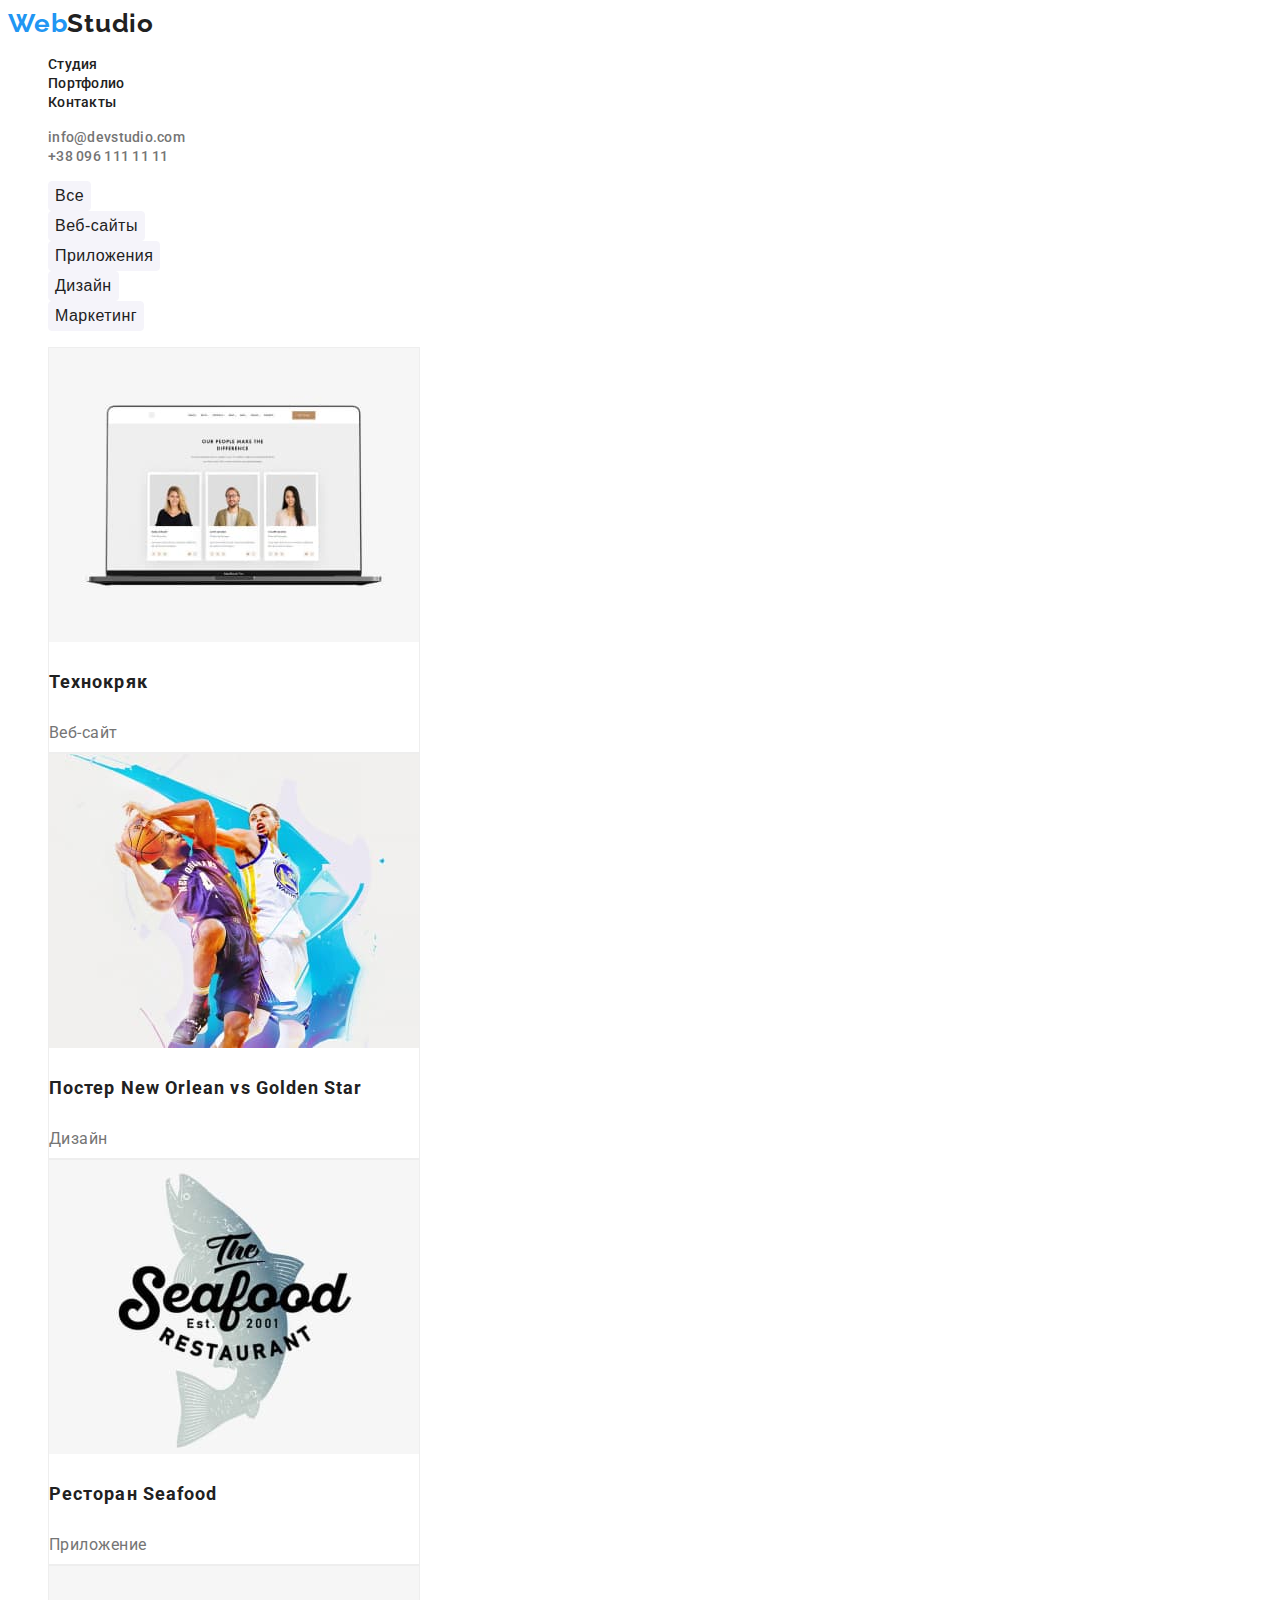
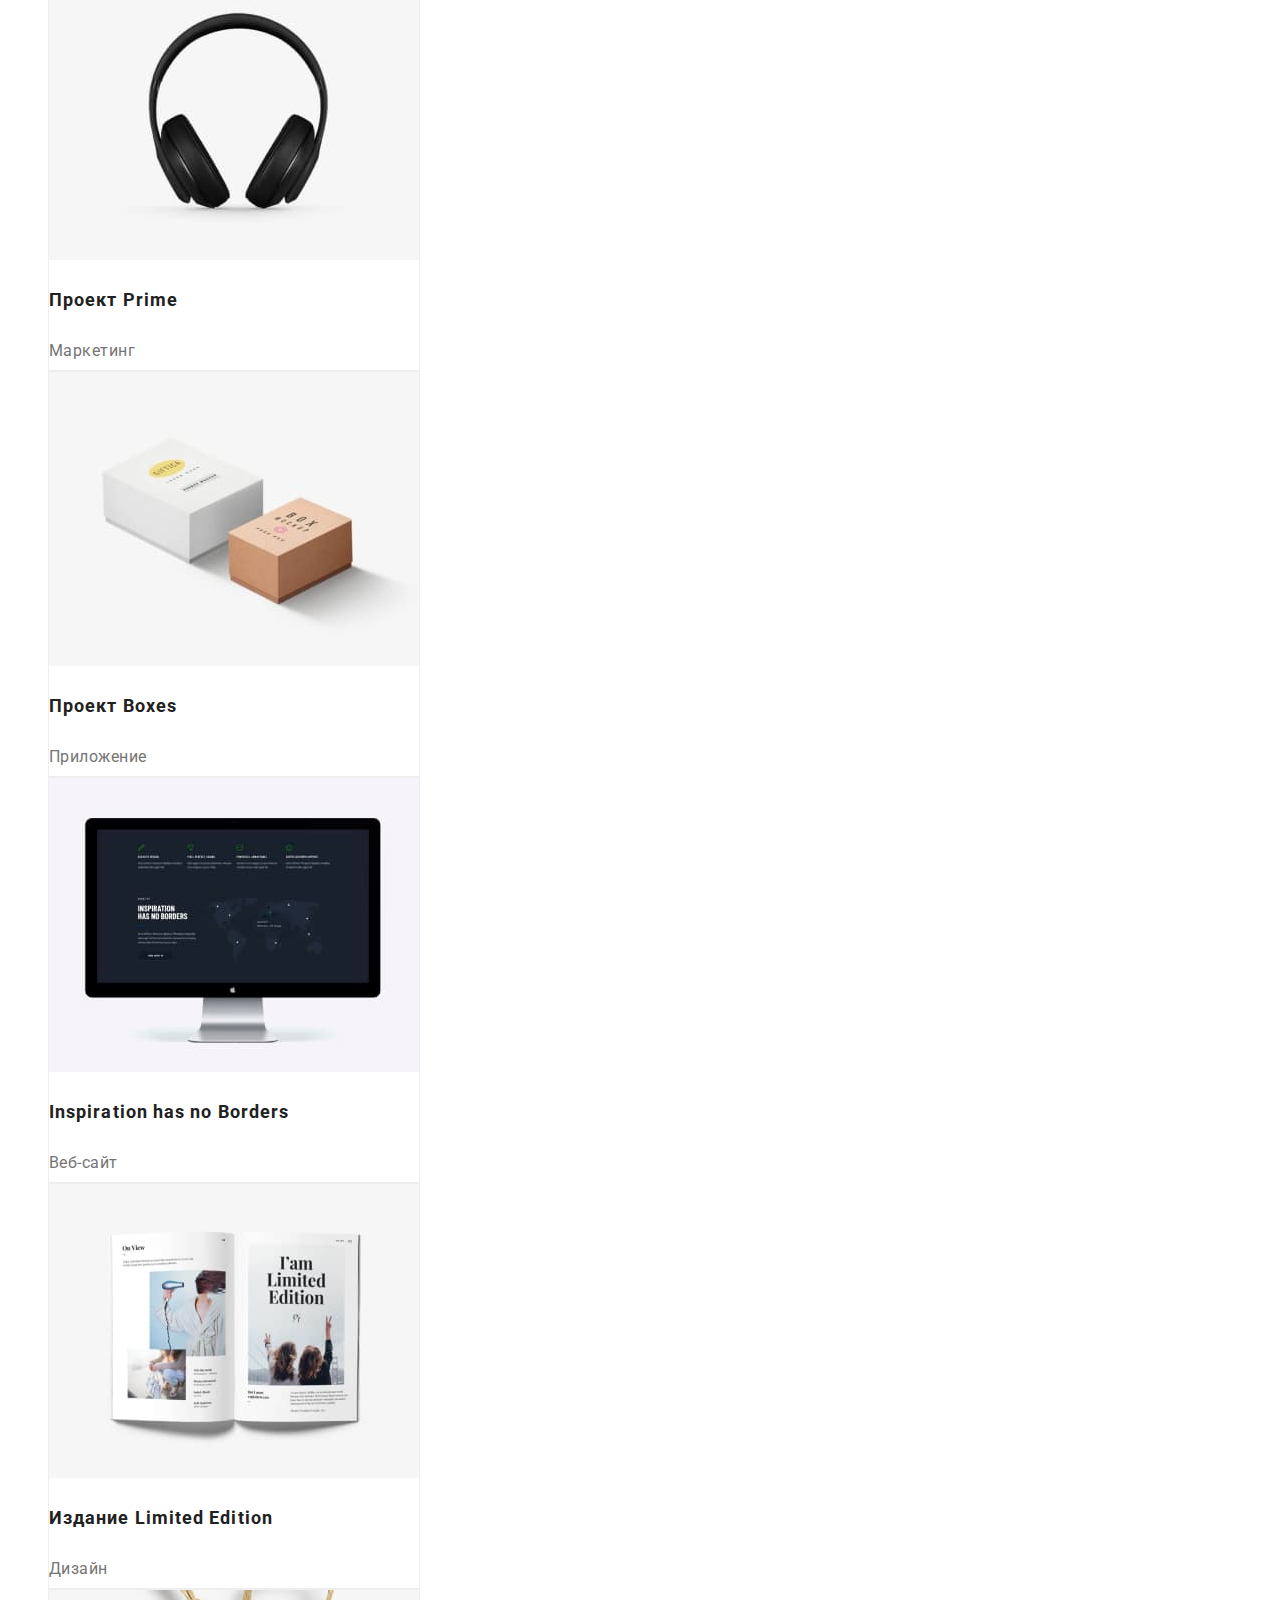
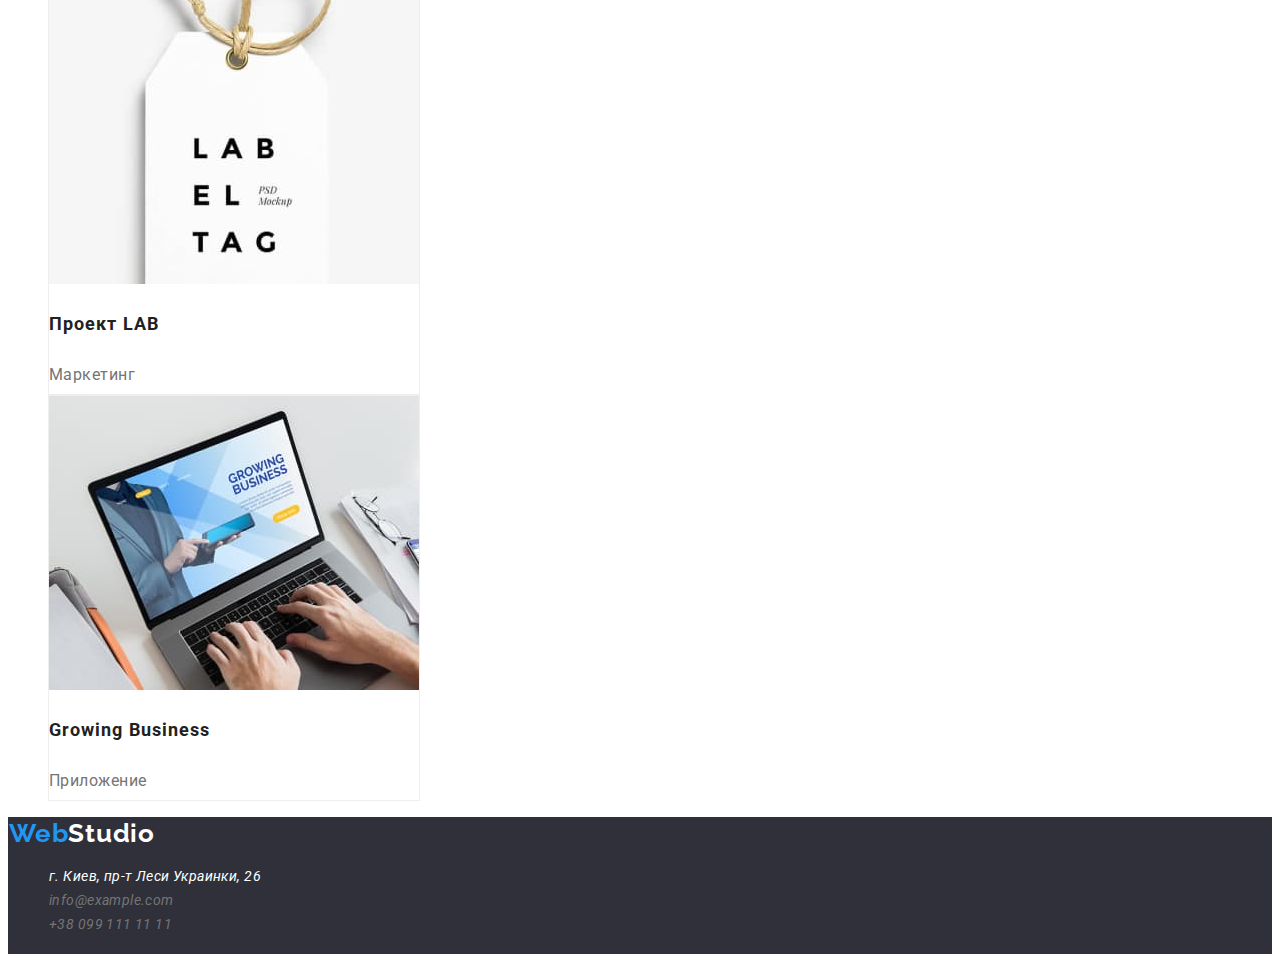
==== commit cab811ba: "final commit" ====
--- a/portfolio.html
+++ b/portfolio.html
@@ -23,197 +23,209 @@
   <body>
     <header class="header-section">
       <nav class="nav-section">
-        <a class="header-logo-link link" lang="en" href="./portfolio.html"
+        <a class="header-logo-link logo-link link" lang="en" href="/"
           ><span class="header-logo-span">Web</span>Studio</a
         >
         <ul class="nav-list list">
           <li class="nav-list-item">
-            <a class="nav-link-studio link" href="./index.html">Студия</a>
+            <a class="nav-link-studio header-nav-link link" href="./index.html">Студия</a>
           </li>
           <li class="nav-list-item">
-            <a class="nav-link-portfolio link" href="./portfolio.html">Портфолио</a>
+            <a class="nav-link-portfolio header-nav-link link" href="./portfolio.html">Портфолио</a>
           </li>
           <li class="nav-list-item">
-            <a class="nav-link-contacts link" href="">Контакты</a>
+            <a class="nav-link-contacts header-nav-link link" href="">Контакты</a>
           </li>
         </ul>
       </nav>
-      <div class="contacts-nav-block">
-        <a class="nav-link-email link" lang="en" href="mailto:info@devstudio.com"
-          >info@devstudio.com</a
-        >
-        <a class="nav-link-tel link" href="tel:+380961111111">+38 096 111 11 11</a>
-      </div>
+      <ul class="contacts-nav-list list">
+        <li class="contacts-nav-list-item">
+          <a class="nav-link-email header-nav-link link" lang="en" href="mailto:info@devstudio.com"
+            >info@devstudio.com</a
+          >
+        </li>
+        <li class="contacts-nav-list-item">
+          <a class="nav-link-tel header-nav-link link" href="tel:+380961111111"
+            >+38 096 111 11 11</a
+          >
+        </li>
+      </ul>
     </header>
-    <main class="main">
+    <main class="main-section">
       <section class="projects-section">
         <ul class="filters-list list">
           <li class="filters-list-item">
-            <button type="button" class="filters-item-button-1">Все</button>
-          </li>
-          <li class="filters-list-item">
-            <button type="button" class="filters-item-button-2">Веб-сайты</button>
-          </li>
-          <li class="filters-list-item">
-            <button type="button" class="filters-item-button-3">Приложения</button>
-          </li>
-          <li class="filters-list-item">
-            <button type="button" class="filters-item-button-4">Дизайн</button>
-          </li>
-          <li class="filters-list-item">
-            <button type="button" class="filters-item-button-5">Маркетинг</button>
+            <button type="button" class="filters-item-button">Все</button>
+          </li>
+          <li class="filters-list-item">
+            <button type="button" class="filters-item-button">Веб-сайты</button>
+          </li>
+          <li class="filters-list-item">
+            <button type="button" class="filters-item-button">Приложения</button>
+          </li>
+          <li class="filters-list-item">
+            <button type="button" class="filters-item-button">Дизайн</button>
+          </li>
+          <li class="filters-list-item">
+            <button type="button" class="filters-item-button">Маркетинг</button>
           </li>
         </ul>
         <ul class="projects-list list">
           <li class="projects-list-item">
-            <div class="project-1-card">
-              <img
-                class="projects-item-image"
+            <div class="projects-card">
+              <img
+                class="projects-card-image"
                 src="./images/our-company-projects/project-1.jpg"
                 width="370"
                 height="294"
-                alt="Проект - 1"
-              />
-              <h3 class="project-1-title">Технокряк</h3>
-              <p class="project-1-type">Веб-сайт</p>
-            </div>
-          </li>
-          <li class="projects-list-item">
-            <div class="project-2-card">
-              <img
-                class="projects-item-image"
+                alt="Первый проект"
+              />
+              <h3 class="projects-card-title">Технокряк</h3>
+              <p class="projects-card-type">Веб-сайт</p>
+            </div>
+          </li>
+          <li class="projects-list-item">
+            <div class="projects-card">
+              <img
+                class="projects-card-image"
                 src="./images/our-company-projects/project-2.jpg"
                 width="370"
                 height="294"
-                alt="Проект - 2"
-              />
-              <h3 class="project-2-title">
-                Постер <span class="project-2-span" lang="en">New Orlean vs Golden Star</span>
-              </h3>
-              <p class="project-2-type">Дизайн</p>
-            </div>
-          </li>
-          <li class="projects-list-item">
-            <div class="project-3-card">
-              <img
-                class="projects-item-image"
+                alt="Второй проект"
+              />
+              <h3 class="projects-card-title">
+                Постер <span class="projects-card-span" lang="en">New Orlean vs Golden Star</span>
+              </h3>
+              <p class="projects-card-type">Дизайн</p>
+            </div>
+          </li>
+          <li class="projects-list-item">
+            <div class="projects-card">
+              <img
+                class="projects-card-image"
                 src="./images/our-company-projects/project-3.jpg"
                 width="370"
                 height="294"
-                alt="Проект - 3"
-              />
-              <h3 class="project-3-title">
-                Ресторан <span class="project-3-span" lang="en">Seafood</span>
-              </h3>
-              <p class="project-3-type">Приложение</p>
-            </div>
-          </li>
-          <li class="projects-list-item">
-            <div class="project-4-card">
-              <img
-                class="projects-item-image"
+                alt="Третий проект"
+              />
+              <h3 class="projects-card-title">
+                Ресторан <span class="projects-card-span" lang="en">Seafood</span>
+              </h3>
+              <p class="projects-card-type">Приложение</p>
+            </div>
+          </li>
+          <li class="projects-list-item">
+            <div class="projects-card">
+              <img
+                class="projects-card-image"
                 src="./images/our-company-projects/project-4.jpg"
                 width="370"
                 height="294"
-                alt="Проект - 4"
-              />
-              <h3 class="project-4-title">
-                Проект <span class="project-4-span" lang="en">Prime</span>
-              </h3>
-              <p class="project-4-type">Маркетинг</p>
-            </div>
-          </li>
-          <li class="projects-list-item">
-            <div class="project-5-card">
-              <img
-                class="projects-item-image"
+                alt="Четвёртый проект"
+              />
+              <h3 class="projects-card-title">
+                Проект <span class="projects-card-span" lang="en">Prime</span>
+              </h3>
+              <p class="projects-card-type">Маркетинг</p>
+            </div>
+          </li>
+          <li class="projects-list-item">
+            <div class="projects-card">
+              <img
+                class="projects-card-image"
                 src="./images/our-company-projects/project-5.jpg"
                 width="370"
                 height="294"
-                alt="Проект - 5"
-              />
-              <h3 class="project-5-title">
-                Проект <span class="project-5-span" lang="en">Boxes</span>
-              </h3>
-              <p class="project-5-type">Приложение</p>
-            </div>
-          </li>
-          <li class="projects-list-item">
-            <div class="project-6-card">
-              <img
-                class="projects-item-image"
+                alt="Пятый проект"
+              />
+              <h3 class="projects-card-title">
+                Проект <span class="projects-card-span" lang="en">Boxes</span>
+              </h3>
+              <p class="projects-card-type">Приложение</p>
+            </div>
+          </li>
+          <li class="projects-list-item">
+            <div class="projects-card">
+              <img
+                class="projects-card-image"
                 src="./images/our-company-projects/project-6.jpg"
                 width="370"
                 height="294"
-                alt="Проект - 6"
-              />
-              <h3 class="project-6-title" lang="en">Inspiration has no Borders</h3>
-              <p class="project-6-type">Веб-сайт</p>
-            </div>
-          </li>
-          <li class="projects-list-item">
-            <div class="project-7-card">
-              <img
-                class="projects-item-image"
+                alt="Шестой проект"
+              />
+              <h3 class="projects-card-title" lang="en">Inspiration has no Borders</h3>
+              <p class="projects-card-type">Веб-сайт</p>
+            </div>
+          </li>
+          <li class="projects-list-item">
+            <div class="projects-card">
+              <img
+                class="projects-card-image"
                 src="./images/our-company-projects/project-7.jpg"
                 width="370"
                 height="294"
-                alt="Проект - 7"
-              />
-              <h3 class="project-7-title">
-                Издание <span class="project-7-span" lang="en">Limited Edition</span>
-              </h3>
-              <p class="project-7-type">Дизайн</p>
-            </div>
-          </li>
-          <li class="projects-list-item">
-            <div class="project-8-card">
-              <img
-                class="projects-item-image"
+                alt="Седьмой проект"
+              />
+              <h3 class="projects-card-title">
+                Издание <span class="projects-card-span" lang="en">Limited Edition</span>
+              </h3>
+              <p class="projects-card-type">Дизайн</p>
+            </div>
+          </li>
+          <li class="projects-list-item">
+            <div class="projects-card">
+              <img
+                class="projects-card-image"
                 src="./images/our-company-projects/project-8.jpg"
                 width="370"
                 height="294"
-                alt="Проект - 8"
-              />
-              <h3 class="project-8-title">
-                Проект <span class="project-8-span" lang="en">LAB</span>
-              </h3>
-              <p class="project-8-type">Маркетинг</p>
-            </div>
-          </li>
-          <li class="projects-list-item">
-            <div class="project-9-card">
-              <img
-                class="projects-item-image"
+                alt="Восьмой проект"
+              />
+              <h3 class="projects-card-title">
+                Проект <span class="projects-card-span" lang="en">LAB</span>
+              </h3>
+              <p class="projects-card-type">Маркетинг</p>
+            </div>
+          </li>
+          <li class="projects-list-item">
+            <div class="projects-card">
+              <img
+                class="projects-card-image"
                 src="./images/our-company-projects/project-9.jpg"
                 width="370"
                 height="294"
-                alt="Проект - 9"
-              />
-              <h3 class="project-9-title" lang="en">Growing Business</h3>
-              <p class="project-9-type">Приложение</p>
+                alt="Девятый проект"
+              />
+              <h3 class="projects-card-title" lang="en">Growing Business</h3>
+              <p class="projects-card-type">Приложение</p>
             </div>
           </li>
         </ul>
       </section>
     </main>
-    <footer class="footer">
-      <a class="footer-logo-link link" lang="en" href="./portfolio-html"
+    <footer class="footer-section">
+      <a class="footer-logo-link logo-link link" lang="en" href="/"
         ><span class="footer-logo-span">Web</span>Studio</a
-      >
       >
       <address class="contacts">
         <ul class="contacts-list list">
           <li class="contacts-list-item">
-            <a class="contacts-link-address link" href="">г. Киев, пр-т Леси Украинки, 26</a>
+            <a class="contacts-link-address footer-address-link link" href=""
+              >г. Киев, пр-т Леси Украинки, 26</a
+            >
           </li>
           <li class="contacts-list-item">
-            <a class="contacts-link-email link" lang="en" href="mailto:info@example.com"
+            <a
+              class="contacts-link-email footer-address-link link"
+              lang="en"
+              href="mailto:info@example.com"
               >info@example.com</a
             >
           </li>
           <li class="contacts-list-item">
-            <a class="contacts-link-tel link" href="tel:+380991111111">+38 099 111 11 11</a>
+            <a class="contacts-link-tel footer-address-link link" href="tel:+380991111111"
+              >+38 099 111 11 11</a
+            >
           </li>
         </ul>
       </address>
--- a/css/style.css
+++ b/css/style.css
@@ -1,9 +1,14 @@
+/* variables section */
+
 :root {
   --black: #212121;
   --white: #ffffff;
   --grey: #757575;
+  --blue: #2196f3;
+}
+
+:root {
   --whisper: #eeeeee;
-  --blue: #2196f3;
   --black-rock: #2f303a;
   --ghost-white: #f5f4fa;
 }
@@ -14,10 +19,14 @@
   --text-extra-bold: 900;
 }
 
+/* general body selectors section */
+
 body {
-  font-family: 'Roboto' sans-serif;
-  color: var(--black);
-}
+  font-family: 'Roboto', 'Arial', 'Helvetica', sans-serif;
+  color: var(--black);
+}
+
+/* repeating classes section */
 
 .list {
   list-style-type: none;
@@ -27,23 +36,43 @@
   text-decoration: none;
 }
 
+.logo-link {
+  font-family: 'Raleway', sans-serif;
+  font-weight: var(--text-bold);
+  font-size: 26px;
+  line-height: 1.17;
+  letter-spacing: 0.03em;
+}
+
+.header-nav-link {
+  font-weight: var(--text-medium);
+  font-size: 14px;
+  line-height: 1.17;
+  letter-spacing: 0.02em;
+}
+
+.footer-address-link {
+  font-size: 14px;
+  line-height: 1.71;
+  letter-spacing: 0.03em;
+}
+
+.main-section-title {
+  font-weight: var(--text-bold);
+  font-size: 36px;
+  line-height: 1.17;
+  letter-spacing: 0.03em;
+}
+
 /* index.html */
 
 /* header-section */
 
 .header-logo-link {
-  font-family: 'Raleway', sans-serif;
-  font-weight: var(--text-bold);
-  font-size: 26px;
-  line-height: 1.17;
   color: var(--black);
 }
 
 .header-logo-span {
-  font-family: 'Raleway', sans-serif;
-  font-weight: var(--text-bold);
-  font-size: 26px;
-  line-height: 1.17;
   color: var(--blue);
 }
 
@@ -52,17 +81,11 @@
 .nav-link-studio,
 .nav-link-portfolio,
 .nav-link-contacts {
-  font-weight: var(--text-medium);
-  font-size: 14px;
-  line-height: 1.17;
   color: var(--black);
 }
 
 .nav-link-email,
 .nav-link-tel {
-  font-style: var(--text-medium);
-  font-size: 14px;
-  line-height: 1.17;
   color: var(--grey);
 }
 
@@ -84,15 +107,17 @@
 
 /* main-section */
 
-/* her-section */
+/* hero-section */
+
 .hero-section {
   background-color: var(--black-rock);
   border: 1px solid var(--black-rock);
 }
 .hero-section-title {
-  font-weight: var(--text-extra-bold);
+  font-weight: 900;
   font-size: 44px;
   line-height: 1.36;
+  letter-spacing: 0.06em;
   color: var(--white);
 }
 
@@ -100,6 +125,7 @@
   font-weight: var(--text-bold);
   font-size: 16px;
   line-height: 1.875;
+  letter-spacing: 0.06em;
   border: 1px solid var(--ghost-white);
   border-radius: 4px;
   cursor: pointer;
@@ -120,20 +146,21 @@
   font-weight: var(--text-bold);
   font-size: 14px;
   line-height: 1.17;
+  letter-spacing: 0.03em;
+  color: var(--black);
 }
 
 .company-advantages-item-info {
   font-size: 14px;
   line-height: 1.71;
+  letter-spacing: 0.03em;
   color: var(--grey);
 }
 
 /* what-we-do-section */
 
 .what-we-do-title {
-  font-weight: var(--text-bold);
-  font-size: 36px;
-  line-height: 1.17;
+  color: var(--black);
 }
 
 /* our-team-section */
@@ -144,36 +171,26 @@
 }
 
 .our-team-title {
-  font-weight: var(--text-bold);
-  font-size: 36px;
-  line-height: 1.17;
-  color: var(--black);
-}
-
-.our-team-card-1,
-.our-team-card-2,
-.our-team-card-3,
-.our-team-card-4 {
+  color: var(--black);
+}
+
+.our-team-card {
   width: 270px;
   height: 368px;
   background-color: var(--white);
 }
 
-.our-team-first-card-master-name,
-.our-team-second-card-master-name,
-.our-team-third-card-master-name,
-.our-team-fourth-card-master-name {
+.our-team-card-master-name {
   font-weight: var(--text-medium);
   font-size: 16px;
   line-height: 1.17;
-  color: var(--black);
-}
-.our-team-first-card-master-speciality,
-.our-team-second-card-master-speciality,
-.our-team-third-card-master-speciality,
-.our-team-fourth-card-master-speciality {
-  font-size: 16px;
-  line-height: 1.17;
+  letter-spacing: 0.03em;
+  color: var(--black);
+}
+.our-team-card-master-speciality {
+  font-size: 16px;
+  line-height: 1.17;
+  letter-spacing: 0.03em;
   color: var(--grey);
 }
 
@@ -185,33 +202,21 @@
 }
 
 .footer-logo-link {
-  font-family: 'Raleway', sans-serif;
-  font-weight: var(--text-bold);
-  font-size: 26px;
-  line-height: 1.17;
   color: var(--white);
 }
 
 .footer-logo-span {
-  font-family: 'Raleway', sans-serif;
-  font-weight: var(--text-bold);
-  font-size: 26px;
-  line-height: 1.17;
   color: var(--blue);
 }
 
 /* contacts-section */
 
 .contacts-link-address {
-  font-size: 14px;
-  line-height: 1.71;
   color: var(--white);
 }
 
 .contacts-link-email,
 .contacts-link-tel {
-  font-size: 14px;
-  line-height: 1.71;
   color: var(--grey);
 }
 
@@ -230,76 +235,43 @@
 
 /* filters-section */
 
-.filters-item-button-1,
-.filters-item-button-2,
-.filters-item-button-3,
-.filters-item-button-4,
-.filters-item-button-5 {
+.filters-item-button {
   font-weight: var(--medium);
   font-size: 16px;
   border: 1px solid var(--ghost-white);
   border-radius: 4px;
   line-height: 1.625;
+  letter-spacing: 0.03em;
   cursor: pointer;
   background-color: var(--ghost-white);
   color: var(--black);
 }
 
-.filters-item-button-1:hover,
-.filters-item-button1:focus,
-.filters-item-button-2:hover,
-.filters-item-button2:focus,
-.filters-item-button-3:hover,
-.filters-item-button3:focus,
-.filters-item-button-4:hover,
-.filters-item-button4:focus,
-.filters-item-button-5:hover,
-.filters-item-button5:focus {
+.filters-item-button:hover,
+.filters-item-button:focus {
   background-color: var(--blue);
   color: var(--white);
 }
 
 /* projects-section */
 
-.project-1-card,
-.project-2-card,
-.project-3-card,
-.project-4-card,
-.project-5-card,
-.project-6-card,
-.project-7-card,
-.project-8-card,
-.project-9-card {
+.projects-card {
   width: 370px;
   height: 404px;
   border: 1px solid var(--whisper);
   background-color: var(--white);
 }
 
-.project-1-title,
-.project-2-title,
-.project-3-title,
-.project-4-title,
-.project-5-title,
-.project-6-title,
-.project-7-title,
-.project-8-title,
-.project-9-title {
+.projects-card-title {
   font-weight: var(--text-bold);
   font-size: 18px;
   line-height: 2;
-  color: var(--black);
-}
-.project-1-type,
-.project-2-type,
-.project-3-type,
-.project-4-type,
-.project-5-type,
-.project-6-type,
-.project-7-type,
-.project-8-type,
-.project-9-type {
+  letter-spacing: 0.06em;
+  color: var(--black);
+}
+.projects-card-type {
   font-size: 16px;
   line-height: 1.875;
-  color: var(--grey);
-}
+  letter-spacing: 0.03em;
+  color: var(--grey);
+}
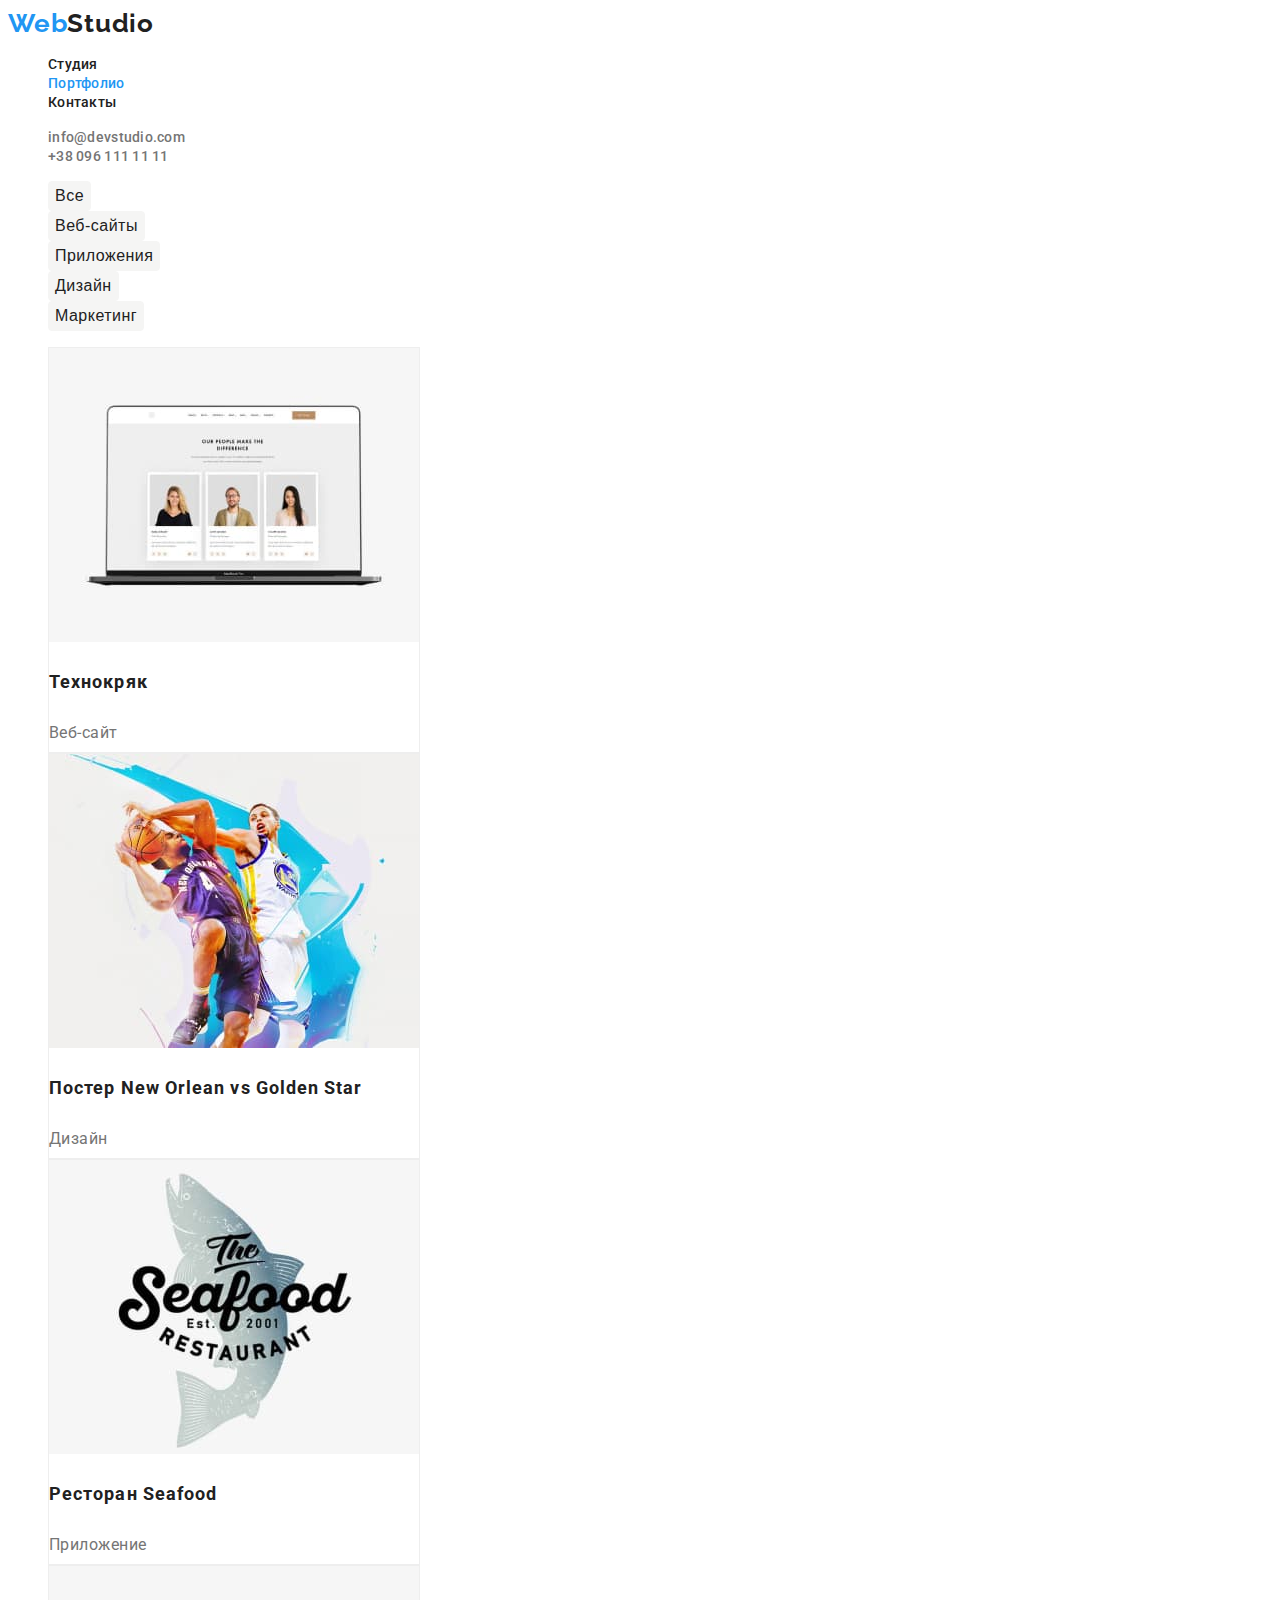
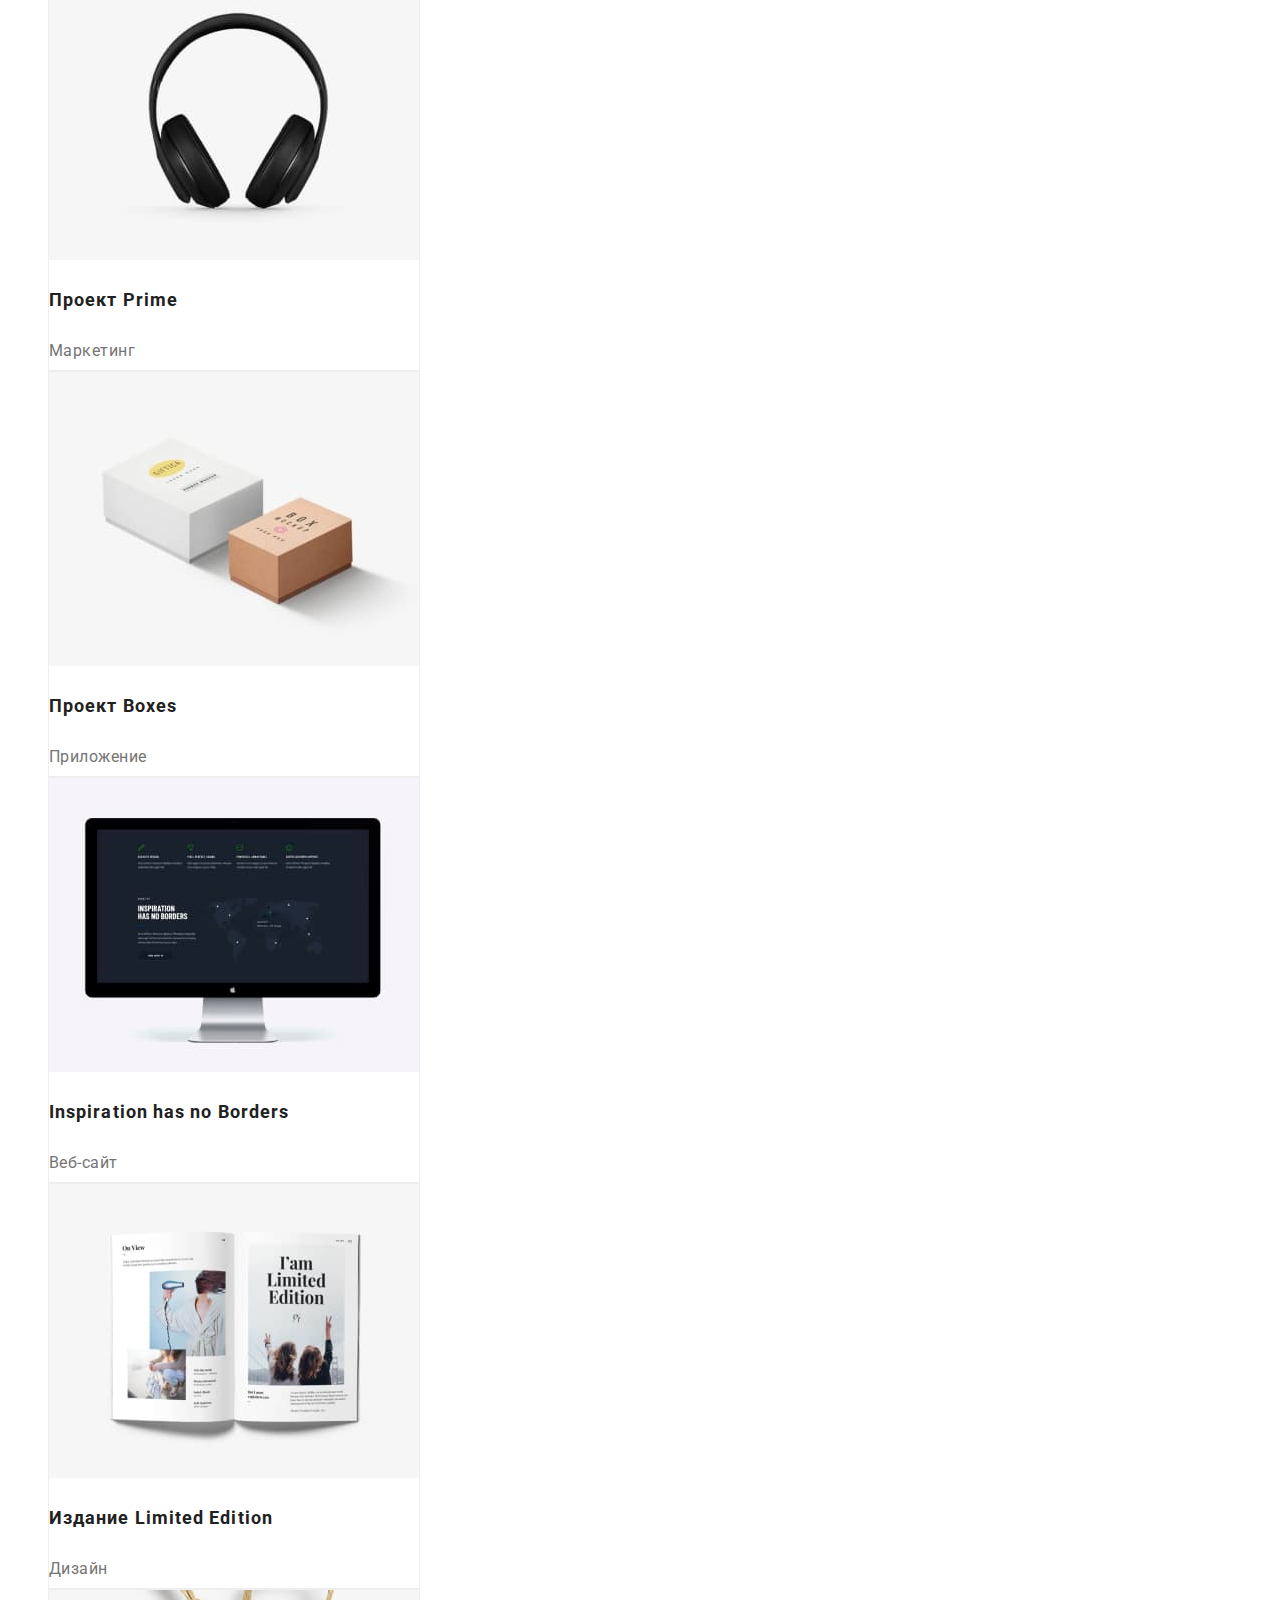
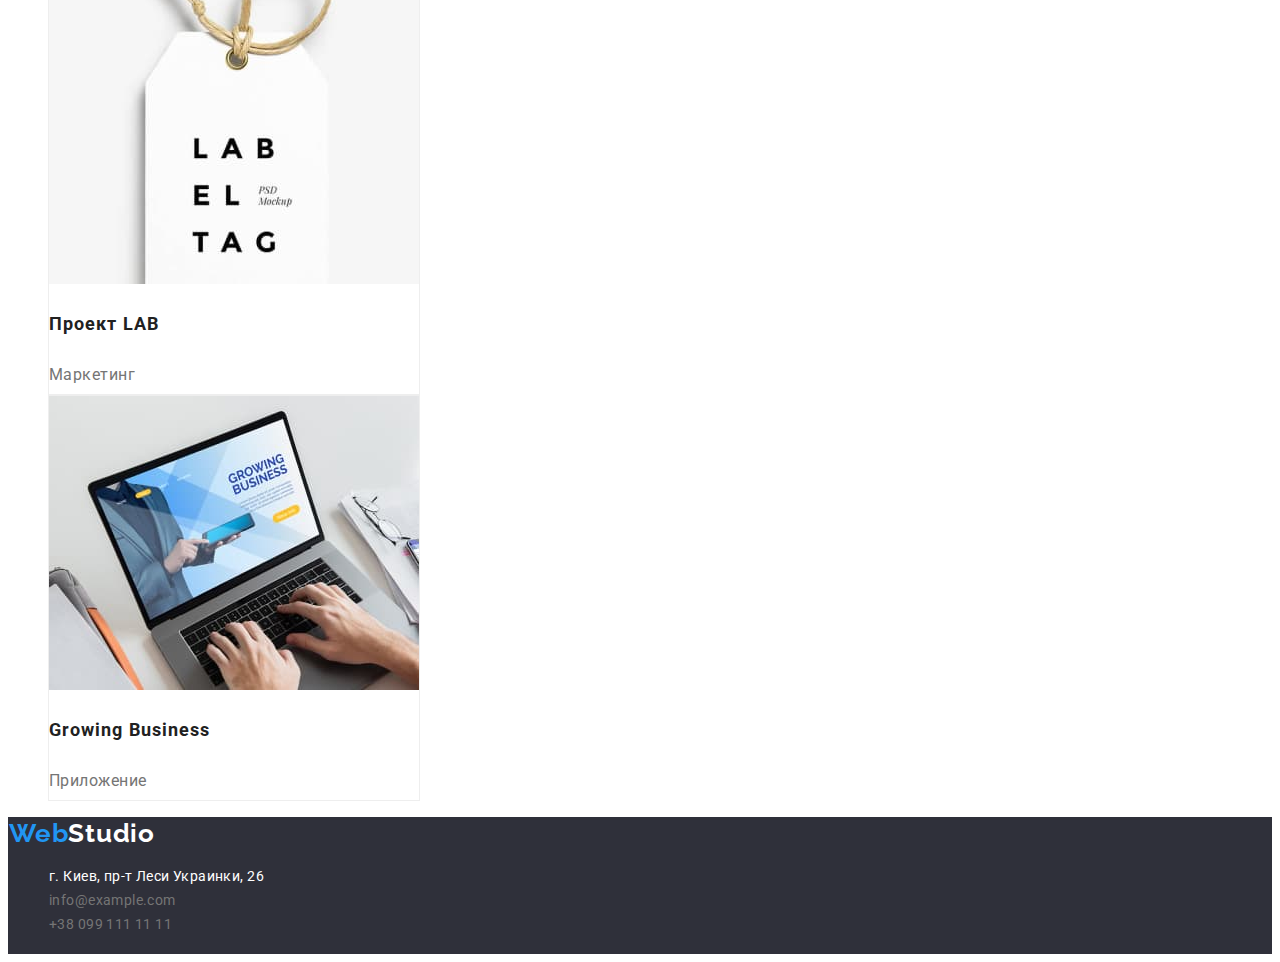
==== commit a029c02e: "final commit" ====
--- a/portfolio.html
+++ b/portfolio.html
@@ -23,15 +23,17 @@
   <body>
     <header class="header-section">
       <nav class="nav-section">
-        <a class="header-logo-link logo-link link" lang="en" href="/"
-          ><span class="header-logo-span">Web</span>Studio</a
+        <a class="header-logo-link logo-link link" lang="en" href="./portfolio.html"
+          ><span class="header-logo-span logo-link">Web</span>Studio</a
         >
         <ul class="nav-list list">
           <li class="nav-list-item">
             <a class="nav-link-studio header-nav-link link" href="./index.html">Студия</a>
           </li>
           <li class="nav-list-item">
-            <a class="nav-link-portfolio header-nav-link link" href="./portfolio.html">Портфолио</a>
+            <a class="header-nav-link link-current-portfolio link" href="./portfolio.html"
+              >Портфолио</a
+            >
           </li>
           <li class="nav-list-item">
             <a class="nav-link-contacts header-nav-link link" href="">Контакты</a>
@@ -204,14 +206,18 @@
       </section>
     </main>
     <footer class="footer-section">
-      <a class="footer-logo-link logo-link link" lang="en" href="/"
-        ><span class="footer-logo-span">Web</span>Studio</a
+      <a class="footer-logo-link logo-link link" lang="en" href="./portfolio.html"
+        ><span class="footer-logo-span logo-link">Web</span>Studio</a
       >
       <address class="contacts">
         <ul class="contacts-list list">
           <li class="contacts-list-item">
-            <a class="contacts-link-address footer-address-link link" href=""
-              >г. Киев, пр-т Леси Украинки, 26</a
+            <a
+              class="contacts-link-address footer-address-link link"
+              href="https://goo.gl/maps/Fyau3RTndr1kcrQs9"
+              rel="noopener noreferrer"
+            >
+              г. Киев, пр-т Леси Украинки, 26</a
             >
           </li>
           <li class="contacts-list-item">
--- a/css/style.css
+++ b/css/style.css
@@ -1,19 +1,13 @@
 /* variables section */
 
 :root {
-  --black: #212121;
-  --white: #ffffff;
-  --grey: #757575;
-  --blue: #2196f3;
-}
-
-:root {
-  --whisper: #eeeeee;
-  --black-rock: #2f303a;
-  --ghost-white: #f5f4fa;
-}
-
-:root {
+  --main-text-color: #757575;
+  --secondary-text-color: #212121;
+  --tertiary-text-color: #ffffff;
+  --accent-color: #2196f3;
+  --border-color: #eeeeee;
+  --hero-footer-bg-color: #2f303a;
+  --our-team-bg-color: #f5f5f4;
   --text-medium: 500;
   --text-bold: 700;
   --text-extra-bold: 900;
@@ -22,8 +16,8 @@
 /* general body selectors section */
 
 body {
-  font-family: 'Roboto', 'Arial', 'Helvetica', sans-serif;
-  color: var(--black);
+  font-family: 'Roboto', sans-serif;
+  color: var(--main-text-color);
 }
 
 /* repeating classes section */
@@ -51,42 +45,52 @@
   letter-spacing: 0.02em;
 }
 
+.main-section-title {
+  font-weight: var(--text-bold);
+  font-size: 36px;
+  line-height: 1.17;
+  letter-spacing: 0.03em;
+}
+
+.contacts {
+  font-style: normal;
+}
+
 .footer-address-link {
   font-size: 14px;
   line-height: 1.71;
   letter-spacing: 0.03em;
 }
 
-.main-section-title {
-  font-weight: var(--text-bold);
-  font-size: 36px;
-  line-height: 1.17;
-  letter-spacing: 0.03em;
-}
-
 /* index.html */
 
 /* header-section */
 
 .header-logo-link {
-  color: var(--black);
+  color: var(--secondary-text-color);
 }
 
 .header-logo-span {
-  color: var(--blue);
+  color: var(--accent-color);
 }
 
 /* nav-section */
+
+.link-current-studio,
+.link-current-portfolio,
+.link-current-email {
+  color: var(--accent-color);
+}
 
 .nav-link-studio,
 .nav-link-portfolio,
 .nav-link-contacts {
-  color: var(--black);
+  color: var(--secondary-text-color);
 }
 
 .nav-link-email,
 .nav-link-tel {
-  color: var(--grey);
+  color: var(--main-text-color);
 }
 
 .nav-link-studio:hover,
@@ -95,14 +99,14 @@
 .nav-link-portfolio:focus,
 .nav-link-contacts:hover,
 .nav-link-contacts:focus {
-  color: var(--blue);
+  color: var(--accent-color);
 }
 
 .nav-link-email:hover,
 .nav-link-email:focus,
 .nav-link-tel:hover,
 .nav-link-tel:focus {
-  color: var(--blue);
+  color: var(--accent-color);
 }
 
 /* main-section */
@@ -110,15 +114,15 @@
 /* hero-section */
 
 .hero-section {
-  background-color: var(--black-rock);
-  border: 1px solid var(--black-rock);
+  border: 1px solid var(--hero-footer-bg-color);
+  background-color: var(--hero-footer-bg-color);
 }
 .hero-section-title {
   font-weight: 900;
   font-size: 44px;
   line-height: 1.36;
   letter-spacing: 0.06em;
-  color: var(--white);
+  color: var(--tertiary-text-color);
 }
 
 .hero-section-button {
@@ -126,18 +130,18 @@
   font-size: 16px;
   line-height: 1.875;
   letter-spacing: 0.06em;
-  border: 1px solid var(--ghost-white);
+  color: var(--secondary-text-color);
+  border: 1px solid var(--our-team-bg-color);
   border-radius: 4px;
   cursor: pointer;
-  background-color: var(--ghost-white);
-  color: var(--black);
+  background-color: var(--our-team-bg-color);
 }
 
 .hero-section-button:hover,
 .hero-section-button:focus {
-  background-color: var(--blue);
-  color: var(--white);
-  border: 1px solid var(--blue);
+  color: var(--tertiary-text-color);
+  background-color: var(--accent-color);
+  border: 1px solid var(--accent-color);
 }
 
 /* company-advantages-section */
@@ -147,37 +151,30 @@
   font-size: 14px;
   line-height: 1.17;
   letter-spacing: 0.03em;
-  color: var(--black);
+  color: var(--secondary-text-color);
 }
 
 .company-advantages-item-info {
   font-size: 14px;
   line-height: 1.71;
   letter-spacing: 0.03em;
-  color: var(--grey);
 }
 
 /* what-we-do-section */
 
 .what-we-do-title {
-  color: var(--black);
+  color: var(--secondary-text-color);
 }
 
 /* our-team-section */
 
 .our-team-section {
-  background-color: var(--ghost-white);
-  border: 1px solid var(--ghost-white);
+  border: 1px solid var(--our-team-bg-color);
+  background-color: var(--our-team-bg-color);
 }
 
 .our-team-title {
-  color: var(--black);
-}
-
-.our-team-card {
-  width: 270px;
-  height: 368px;
-  background-color: var(--white);
+  color: var(--secondary-text-color);
 }
 
 .our-team-card-master-name {
@@ -185,39 +182,39 @@
   font-size: 16px;
   line-height: 1.17;
   letter-spacing: 0.03em;
-  color: var(--black);
-}
+  color: var(--secondary-text-color);
+}
+
 .our-team-card-master-speciality {
   font-size: 16px;
   line-height: 1.17;
   letter-spacing: 0.03em;
-  color: var(--grey);
 }
 
 /* footer-section */
 
 .footer-section {
-  background-color: var(--black-rock);
-  border: 1px solid var(--black-rock);
+  background-color: var(--hero-footer-bg-color);
+  border: 1px solid var(--hero-footer-bg-color);
 }
 
 .footer-logo-link {
-  color: var(--white);
+  color: var(--tertiary-text-color);
 }
 
 .footer-logo-span {
-  color: var(--blue);
+  color: var(--accent-color);
 }
 
 /* contacts-section */
 
 .contacts-link-address {
-  color: var(--white);
+  color: var(--tertiary-text-color);
 }
 
 .contacts-link-email,
 .contacts-link-tel {
-  color: var(--grey);
+  color: var(--main-text-color);
 }
 
 .contacts-link-address:hover,
@@ -226,7 +223,7 @@
 .contacts-link-email:focus,
 .contacts-link-tel:hover,
 .contacts-link-tel:focus {
-  color: var(--blue);
+  color: var(--accent-color);
 }
 
 /* portfolio.html */
@@ -238,19 +235,19 @@
 .filters-item-button {
   font-weight: var(--medium);
   font-size: 16px;
-  border: 1px solid var(--ghost-white);
+  line-height: 1.625;
+  letter-spacing: 0.03em;
+  color: var(--secondary-text-color);
+  border: 1px solid var(--our-team-bg-color);
   border-radius: 4px;
-  line-height: 1.625;
-  letter-spacing: 0.03em;
   cursor: pointer;
-  background-color: var(--ghost-white);
-  color: var(--black);
+  background-color: var(--our-team-bg-color);
 }
 
 .filters-item-button:hover,
 .filters-item-button:focus {
-  background-color: var(--blue);
-  color: var(--white);
+  color: var(--tertiary-text-color);
+  background-color: var(--accent-color);
 }
 
 /* projects-section */
@@ -258,8 +255,8 @@
 .projects-card {
   width: 370px;
   height: 404px;
-  border: 1px solid var(--whisper);
-  background-color: var(--white);
+  border: 1px solid var(--border-color);
+  background-color: var(--tertiary-text-color);
 }
 
 .projects-card-title {
@@ -267,11 +264,10 @@
   font-size: 18px;
   line-height: 2;
   letter-spacing: 0.06em;
-  color: var(--black);
+  color: var(--secondary-text-color);
 }
 .projects-card-type {
   font-size: 16px;
   line-height: 1.875;
   letter-spacing: 0.03em;
-  color: var(--grey);
-}
+}
